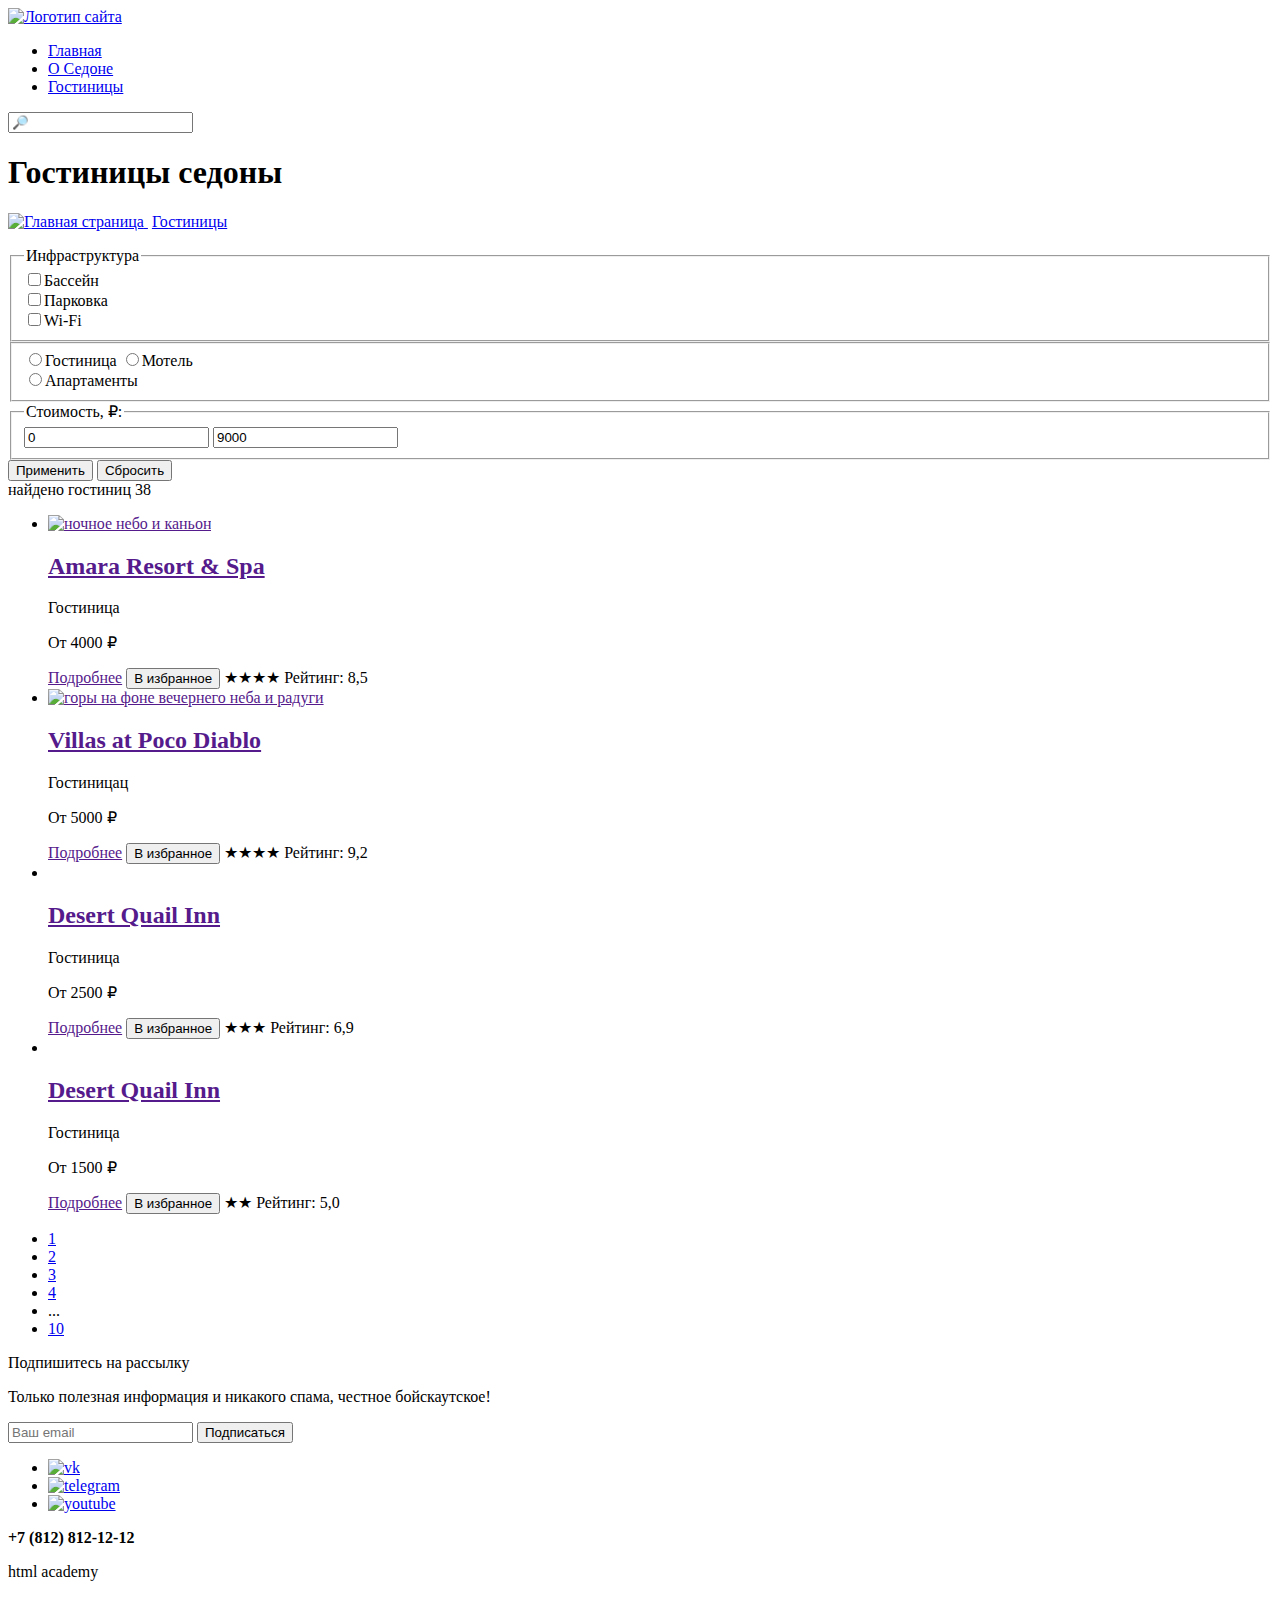
==== catalog.html @ 2501bd51 "add markup of the main page and catalog" ====
<!DOCTYPE html>
<html lang="ru">
<head>
  <meta charset="utf-8">
  <title>HTML Academy: Седона</title>
</head>
<body>
<header class="main-header">
  <nav>
    <a href="#">
      <img src="#" alt="Логотип сайта">
    </a>
    <ul>
      <li>
        <a href="index.html">Главная</a>
      </li>
      <li>
        <a href="#">О Седоне</a>
      </li>
      <li>
        <a href="#">Гостиницы</a>
      </li>
    </ul>
    <label>
      <input type="search" placeholder="🔎">
    </label>
  </nav>
</header>
<main>
  <section>
    <h1>Гостиницы седоны</h1>
    <p class="navigation">
      <a href="index.html">
        <img src="icons/home" alt="Главная страница">
      </a>
      <img src="icons/breadcurmbs" alt="">
      <a href="#">
        Гостиницы
      </a>
    </p>
    <form action="#">
      <fieldset>
        <legend>Инфраструктура</legend>
        <label>
          <input type="checkbox">Бассейн <br>
        </label>
        <label>
          <input type="checkbox">Парковка <br>
        </label>
        <label>
          <input type="checkbox">Wi-Fi <br>
        </label>
      </fieldset>
      <fieldset>
        <label>
          <input type="radio">Гостиница
        </label>
        <label>
          <input type="radio">Мотель <br>
        </label>
        <label>
          <input type="radio">Апартаменты <br>
        </label>
      </fieldset>
      <fieldset>
        <legend>Стоимость, ₽:</legend>
        <label>
          <input type="text" value="0" placeholder="от">
        </label>
        <input type="text" value="9000" placeholder="до">
      </fieldset>
      <button type="submit">Применить</button>
      <button type="reset">Сбросить</button>
    </form>
  </section>
  <section>
    <div>
      найдено гостиниц 38
    </div>
    <ul>
      <li class="product-list">
        <a href="">
          <img src="hotel-1" alt="ночное небо и каньон ">
          <h2>Amara Resort & Spa</h2>
        </a>
        <p>Гостиница</p>
        <p>От 4000 ₽</p>
        <a href="">Подробнее</a>
        <button type="submit">В избранное</button>
        <span class="star">★★★★</span>
        <span>Рейтинг: 8,5</span>
      </li>
      <li class="product-list">
        <a href="">
          <img src="hotel-2" alt="горы на фоне вечернего неба и радуги">
          <h2>Villas at Poco Diablo</h2>
        </a>
        <p>Гостиницац</p>
        <p>От 5000 ₽</p>
        <a href="">Подробнее</a>
        <button>В избранное</button>
        <span class="star">★★★★</span>
        <span>Рейтинг: 9,2</span>
      </li>
      <li>
        <a href="">
          <img src="hotel-3" alt="">
          <h2>Desert Quail Inn</h2>
        </a>
        <p>Гостиница</p>
        <p>От 2500 ₽</p>
        <a href="">Подробнее</a>
        <button>В избранное</button>
        <span class="star">★★★</span>
        <span>Рейтинг: 6,9</span>
      </li>
      <li>
        <a href="">
          <img src="hotel-3" alt="">
          <h2>Desert Quail Inn</h2>
        </a>
        <p>Гостиница</p>
        <p>От 1500 ₽</p>
        <a href="">Подробнее</a>
        <button>В избранное</button>
        <span class="star">★★</span>
        <span>Рейтинг: 5,0</span>
      </li>
    </ul>
    <ul class="pagination">
      <li class="pagination-item">
        <a class="" href="#">1</a>
      </li>
      <li class="pagination-item">
        <a class="" href="#">2</a>
      </li>
      <li>
        <a class="" href="#">3</a>
      </li>
      <li class="pagination-item">
        <a class="" href="#">4</a>
      </li>
      <li class="pagination-item">
        <a>...</a>
      </li>
      <li class="pagination-item">
        <a class="" href="#">10</a>
      </li>
    </ul>
  </section>
</main>
<article class="subscribe-to-newsletter">
    <p>Подпишитесь на рассылку</p>
    <p>Только полезная информация и никакого спама, честное бойскаутское!</p>
    <form action="#" method="post">
      <label>
        <input type="email" placeholder="Ваш email">
      </label>
      <button class="button-subscribe" type="submit">Подписаться</button>
    </form>
  </article>
<footer>
  <ul class="socials">
    <li>
      <a href="https://vk.com/htmlacademy" target="_blank"><img src="" alt="vk">
      </a>
    </li>
    <li>
      <a href="https://t.me/htmlacademy" target="_blank"><img src="" alt="telegram">
      </a>
    </li>
    <li>
      <a href="https://www.youtube.com/user/htmlacademyru" target="_blank"><img src="" alt="youtube">
      </a>
    </li>
  </ul>
  <b class="phone-number">+7 (812) 812-12-12</b>
  <p>html academy</p>
</footer>
</body>
</html>
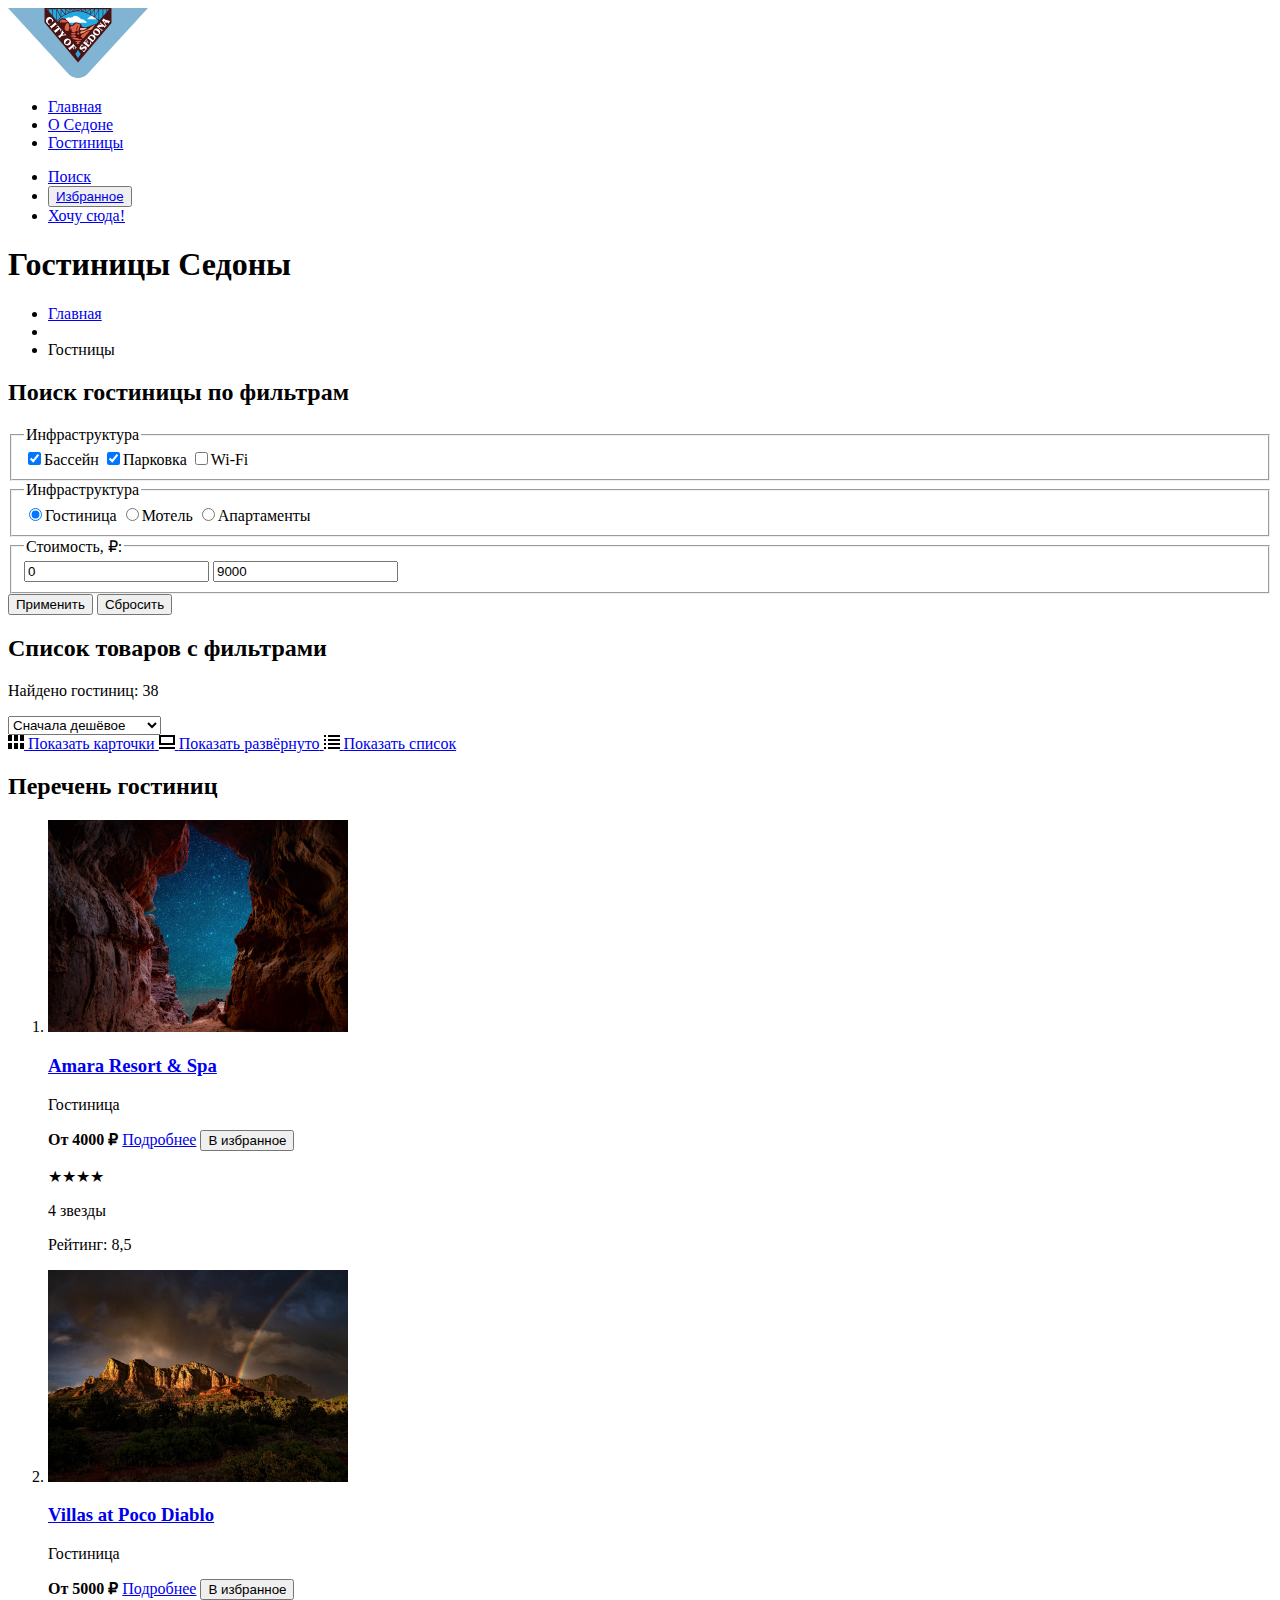
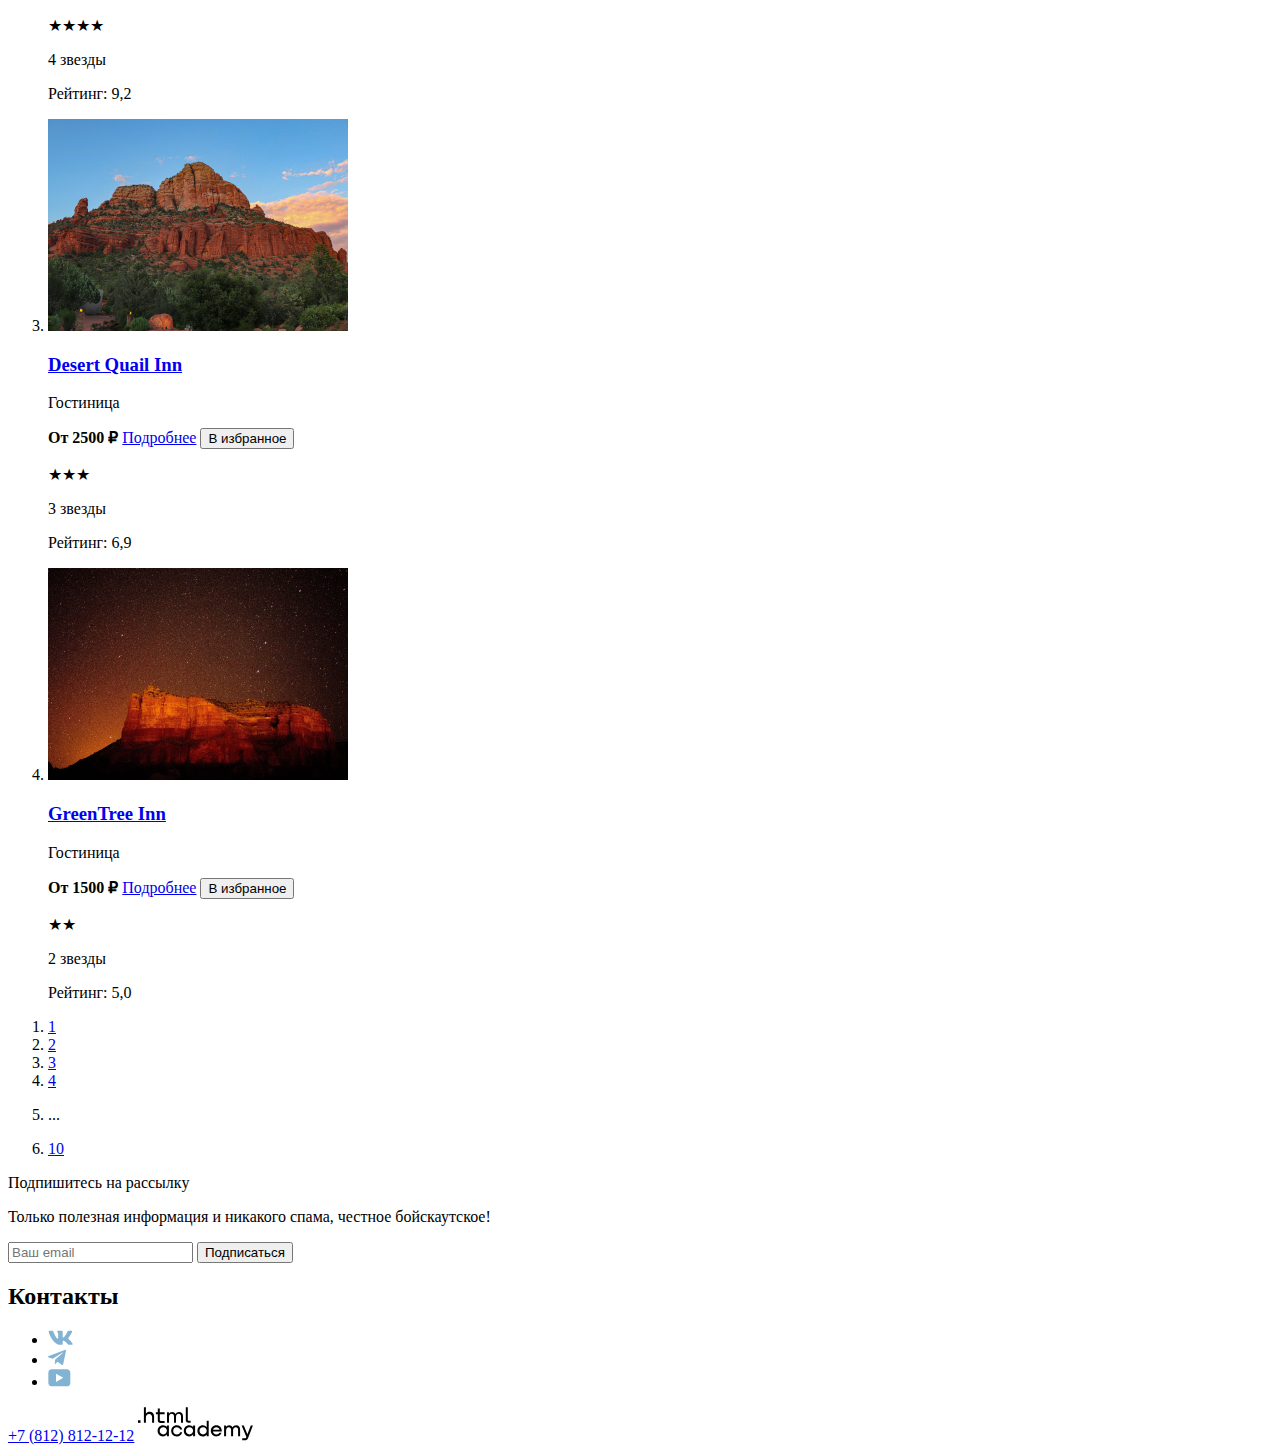
==== commit a44ca18b: "fix markup of the main page and catalog" ====
--- a/catalog.html
+++ b/catalog.html
@@ -1,181 +1,240 @@
 <!DOCTYPE html>
 <html lang="ru">
-<head>
-  <meta charset="utf-8">
-  <title>HTML Academy: Седона</title>
-</head>
-<body>
-<header class="main-header">
-  <nav>
-    <a href="#">
-      <img src="#" alt="Логотип сайта">
-    </a>
-    <ul>
-      <li>
-        <a href="index.html">Главная</a>
-      </li>
-      <li>
-        <a href="#">О Седоне</a>
-      </li>
-      <li>
-        <a href="#">Гостиницы</a>
-      </li>
-    </ul>
-    <label>
-      <input type="search" placeholder="🔎">
-    </label>
-  </nav>
-</header>
-<main>
-  <section>
-    <h1>Гостиницы седоны</h1>
-    <p class="navigation">
-      <a href="index.html">
-        <img src="icons/home" alt="Главная страница">
+  <head>
+    <meta charset="utf-8">
+    <title class="visually-hidden">HTML Academy: Седона</title>
+  </head>
+  <body>
+    <header class="main-header">
+      <a href="https://htmlacademy.ru/">
+        <img src="img/logo-headeer.svg" alt="Логотип сайта">
       </a>
-      <img src="icons/breadcurmbs" alt="">
-      <a href="#">
-        Гостиницы
-      </a>
-    </p>
-    <form action="#">
-      <fieldset>
-        <legend>Инфраструктура</legend>
+      <nav class="navigation">
+        <ul class="navigation-list">
+          <li class="navigation-item">
+            <a class="navigation-link" href="/">Главная</a>
+          </li>
+          <li class="navigation-item">
+            <a class="navigation-link" href="#">О Седоне</a>
+          </li>
+          <li class="navigation-item">
+            <a class="navigation-link navigation-link-current" href="catalog.html">Гостиницы</a>
+          </li>
+        </ul>
+        <ul class="navigation-list navigation-user">
+          <li class="navigation-item">
+            <a class="navigation-link" href="#">
+                <span class="visually-hidden">
+                  Поиск
+                </span>
+            </a>
+          </li>
+          <li class="navigation-item">
+            <button class="button-favorite" type="button" aria-label="Избранное" data-choose="12">
+              <a class="navigation-link" href="#">
+                <span class="visually-hidden">
+                  Избранное
+                </span>
+              </a>
+            </button>
+          </li>
+          <li class="navigation-item">
+            <a class="navigation-link" href="#">
+                <span class="visually-hidden">
+                  Хочу сюда!
+                </span>
+            </a>
+          </li>
+        </ul>
+      </nav>
+    </header>
+    <main class="main-inner">
+      <header class="inner-header">
+        <h1 class="inner-header-title">Гостиницы Седоны</h1>
+        <ul class="breadcrumbs">
+          <li class="breadcrumbs-item">
+            <a class="breadcrumbs-link vissualy-hidden" href="index.html">Главная</a>
+          </li>
+          <li>
+            <img src="img/icon-breadcrumbs.svg" alt="">
+          </li>
+          <li class="breadcrumbs-item">
+            <a class="breadcrumbs-link">Гостницы</a>
+          </li>
+        </ul>
+      </header>
+      <section class="search">
+        <h2 class="visually-hidden">Поиск гостиницы по фильтрам</h2>
+        <form action="https://echo.htmlacademy.ru/">
+          <fieldset class="catalog-filter-group">
+            <legend class="catalog-filter-title">Инфраструктура</legend>
+            <label class="catalog-filter-item">
+              <input class="control-input" type="checkbox" name="pool" checked>Бассейн
+            </label>
+            <label class="catalog-filter-item">
+              <input class="control-input" type="checkbox" name="parking" checked>Парковка
+            </label>
+            <label class="catalog-filter-item">
+              <input class="control-input" type="checkbox" name="wi-fi">Wi-Fi
+            </label>
+          </fieldset>
+          <fieldset class="catalog-filter-group">
+            <legend class="catalog-filter-title">Инфраструктура</legend>
+            <label class="catalog-filter-item">
+              <input class="control-input" type="radio" name="type" checked>Гостиница
+            </label>
+            <label class="catalog-filter-item">
+              <input class="control-input" type="radio" name="type">Мотель
+            </label>
+            <label class="catalog-filter-item">
+              <input class="control-input" type="radio" name="type">Апартаменты
+            </label>
+          </fieldset>
+          <fieldset class="catalog-filter-group">
+            <legend class="catalog-filter-title">Стоимость, ₽:</legend>
+            <label catalog-filter-form>
+              <input type="text" value="0" placeholder="от">
+            </label>
+            <input type="text" value="9000" placeholder="до">
+          </fieldset>
+          <button class="search-sorting-button-apply button" type="submit">Применить</button>
+          <button class="search-sorting-button-reset button" type="reset">Сбросить</button>
+        </form>
+      </section>
+      <section class="sorting">
+        <h2 class="visually-hidden">Список товаров с фильтрами</h2>
+        <p class="sortiong-result">Найдено гостиниц: 38</p>
+        <select class="sorting-select" aria-label="Сортировка">
+          <option value="cheap">Сначала дешёвое</option>
+          <option value="expensive">Сначала дорогое</option>
+          <option value="popular">Сначала популярное</option>
+        </select>
+        <div class="view">
+          <a href="#" class="view-card">
+            <img src="img/view-card-ikon.svg">
+            <span class="visually-hidden">Показать карточки</span>
+          </a>
+          <a href="#" class="view-deployed">
+            <img src="img/view-deployed-ikon.svg">
+            <span class="visually-hidden">Показать развёрнуто</span>
+          </a>
+          <a href="#" class="view-list">
+            <img src="img/view-list-ikon.svg">
+            <span class="visually-hidden">Показать список</span>
+          </a>
+        </div>
+      </section>
+      <section class="product-cards">
+        <h2 class="visually-hidden">Перечень гостиниц</h2>
+        <ol class="hotel-list">
+          <li class="hotel-card">
+            <a class="product-card-link" href="#">
+              <img class="hotel-card-img" src="img/hotel-1.jpg" alt="ночное небо и каньон ">
+              <h3 class="hotel-card-title">Amara Resort & Spa</h3>
+            </a>
+            <p class="hotel-card-price">Гостиница</p>
+            <b class="hotel-card-price">От 4000 ₽</b>
+            <a class="hotel-card-more button" href="#">Подробнее</a>
+            <button class="hotel-card-favorite button">В избранное</button>
+            <p class="star">★★★★</p>
+            <p><span class="visually-hidden">4 звезды</span></p>
+            <p class="hotel-card-rating">Рейтинг: 8,5</p>
+          </li>
+          <li class="hotel-card">
+            <a class="hotel-card-link" href="#">
+              <img class="hotel-card-img" src="img/hotel-2.jpg" alt="горы на фоне вечернего неба и радуги">
+              <h3 class="hotel-card-title">Villas at Poco Diablo</h3>
+            </a>
+            <p class="hotel-card-price">Гостиница</p>
+            <b class="hotel-card-price">От 5000 ₽</b>
+            <a class="hotel-card-more button" href="#">Подробнее</a>
+            <button class="hotel-card-favorite button">В избранное</button>
+            <p class="star">★★★★</p>
+            <p><span class="visually-hidden">4 звезды</span></p>
+            <p class="hotel-card-rating">Рейтинг: 9,2</p>
+          </li>
+          <li class="hotel-card">
+            <a class="hotel-card-link" href="#">
+              <img class="hotel-card-img" src="img/hotel-3.jpg" alt="">
+              <h3 class="hotel-card-title">Desert Quail Inn</h3>
+            </a>
+            <p class="hotel-card-price">Гостиница</p>
+            <b class="hotel-card-price">От 2500 ₽</b>
+            <a class="hotel-card-more button" href="#">Подробнее</a>
+            <button class="hotel-card-favorite button">В избранное</button>
+            <p class="star">★★★</p>
+            <p><span class="visually-hidden">3 звезды</span></p>
+            <p class="hotel-card-rating">Рейтинг: 6,9</p>
+          </li>
+          <li class="hotel-card">
+            <a class="hotel-card-link" href="#">
+              <img class="hotel-card-img" src="img/hotel-4.jpg" alt="">
+              <h3 class="hotel-card-title">GreenTree Inn</h3>
+            </a>
+            <p class="hotel-card-price">Гостиница</p>
+            <b class="hotel-card-price">От 1500 ₽</b>
+            <a class="hotel-card-more button" href="#">Подробнее</a>
+            <button class="hotel-card-favorite button">В избранное</button>
+            <p class="star">★★</p>
+            <p><span class="visually-hidden">2 звезды</span></p>
+            <p class="hotel-card-rating">Рейтинг: 5,0</p>
+          </li>
+        </ol>
+        <ol class="pagination">
+          <li class="pagination-item">
+            <a class="pagination-page-number" href="#">1</a>
+          </li>
+          <li class="pagination-item">
+            <a class="pagination-page-number" href="#">2</a>
+          </li>
+          <li>
+            <a class="pagination-page-number" href="#">3</a>
+          </li>
+          <li class="pagination-item">
+            <a class="pagination-page-number" href="#">4</a>
+          </li>
+          <li class="pagination-item">
+            <p class="pagination-ellipsis">...</p>
+          </li>
+          <li class="pagination-item">
+            <a class="pagination-page-number" href="#">10</a>
+          </li>
+        </ol>
+      </section>
+  </main>
+    <article class="subscribe-to-newsletter">
+      <p class="subscribe-paragraph">Подпишитесь на рассылку</p>
+      <p class="subscribe-description">Только полезная информация и никакого спама, честное бойскаутское!</p>
+      <form action="https://echo.htmlacademy.ru/" method="post">
         <label>
-          <input type="checkbox">Бассейн <br>
+          <input type="email" placeholder="Ваш email">
+          <button class="button-subscribe button" type="submit">Подписаться</button>
         </label>
-        <label>
-          <input type="checkbox">Парковка <br>
-        </label>
-        <label>
-          <input type="checkbox">Wi-Fi <br>
-        </label>
-      </fieldset>
-      <fieldset>
-        <label>
-          <input type="radio">Гостиница
-        </label>
-        <label>
-          <input type="radio">Мотель <br>
-        </label>
-        <label>
-          <input type="radio">Апартаменты <br>
-        </label>
-      </fieldset>
-      <fieldset>
-        <legend>Стоимость, ₽:</legend>
-        <label>
-          <input type="text" value="0" placeholder="от">
-        </label>
-        <input type="text" value="9000" placeholder="до">
-      </fieldset>
-      <button type="submit">Применить</button>
-      <button type="reset">Сбросить</button>
-    </form>
-  </section>
-  <section>
-    <div>
-      найдено гостиниц 38
-    </div>
-    <ul>
-      <li class="product-list">
-        <a href="">
-          <img src="hotel-1" alt="ночное небо и каньон ">
-          <h2>Amara Resort & Spa</h2>
-        </a>
-        <p>Гостиница</p>
-        <p>От 4000 ₽</p>
-        <a href="">Подробнее</a>
-        <button type="submit">В избранное</button>
-        <span class="star">★★★★</span>
-        <span>Рейтинг: 8,5</span>
-      </li>
-      <li class="product-list">
-        <a href="">
-          <img src="hotel-2" alt="горы на фоне вечернего неба и радуги">
-          <h2>Villas at Poco Diablo</h2>
-        </a>
-        <p>Гостиницац</p>
-        <p>От 5000 ₽</p>
-        <a href="">Подробнее</a>
-        <button>В избранное</button>
-        <span class="star">★★★★</span>
-        <span>Рейтинг: 9,2</span>
-      </li>
-      <li>
-        <a href="">
-          <img src="hotel-3" alt="">
-          <h2>Desert Quail Inn</h2>
-        </a>
-        <p>Гостиница</p>
-        <p>От 2500 ₽</p>
-        <a href="">Подробнее</a>
-        <button>В избранное</button>
-        <span class="star">★★★</span>
-        <span>Рейтинг: 6,9</span>
-      </li>
-      <li>
-        <a href="">
-          <img src="hotel-3" alt="">
-          <h2>Desert Quail Inn</h2>
-        </a>
-        <p>Гостиница</p>
-        <p>От 1500 ₽</p>
-        <a href="">Подробнее</a>
-        <button>В избранное</button>
-        <span class="star">★★</span>
-        <span>Рейтинг: 5,0</span>
-      </li>
-    </ul>
-    <ul class="pagination">
-      <li class="pagination-item">
-        <a class="" href="#">1</a>
-      </li>
-      <li class="pagination-item">
-        <a class="" href="#">2</a>
-      </li>
-      <li>
-        <a class="" href="#">3</a>
-      </li>
-      <li class="pagination-item">
-        <a class="" href="#">4</a>
-      </li>
-      <li class="pagination-item">
-        <a>...</a>
-      </li>
-      <li class="pagination-item">
-        <a class="" href="#">10</a>
-      </li>
-    </ul>
-  </section>
-</main>
-<article class="subscribe-to-newsletter">
-    <p>Подпишитесь на рассылку</p>
-    <p>Только полезная информация и никакого спама, честное бойскаутское!</p>
-    <form action="#" method="post">
-      <label>
-        <input type="email" placeholder="Ваш email">
-      </label>
-      <button class="button-subscribe" type="submit">Подписаться</button>
-    </form>
-  </article>
-<footer>
-  <ul class="socials">
-    <li>
-      <a href="https://vk.com/htmlacademy" target="_blank"><img src="" alt="vk">
-      </a>
-    </li>
-    <li>
-      <a href="https://t.me/htmlacademy" target="_blank"><img src="" alt="telegram">
-      </a>
-    </li>
-    <li>
-      <a href="https://www.youtube.com/user/htmlacademyru" target="_blank"><img src="" alt="youtube">
-      </a>
-    </li>
-  </ul>
-  <b class="phone-number">+7 (812) 812-12-12</b>
-  <p>html academy</p>
-</footer>
-</body>
+      </form>
+    </article>
+    <footer class="page-footer">
+      <h2 class="visually-hidden">Контакты</h2>
+      <ul class="footer-social-list">
+        <li class="footer-social-item">
+          <a class="button" href="https://vk.com/htmlacademy" target="_blank">
+            <img src="img/logo-vk.svg" alt="vk">
+          </a>
+        </li>
+        <li class="footer-social-item">
+          <a class="button" href="https://t.me/htmlacademy" target="_blank">
+            <img src="img/logo-telegram.svg" alt="telegram">
+          </a>
+        </li>
+        <li class="footer-social-item">
+          <a class="button" class="visually-hidden" href="https://www.youtube.com/user/htmlacademyru" target="_blank">
+            <img src="img/logo-youtube.svg" alt="youtube">
+          </a>
+        </li>
+      </ul>
+      <adress class="contacts-phone">
+        <a class="contacts-phone-number" href="tel:+7 (812) 812-12-12">+7 (812) 812-12-12</a>
+      </adress>
+      <img src="img/logo.svg" alt="лого html academy">
+    </footer>
+  </body>
 </html>
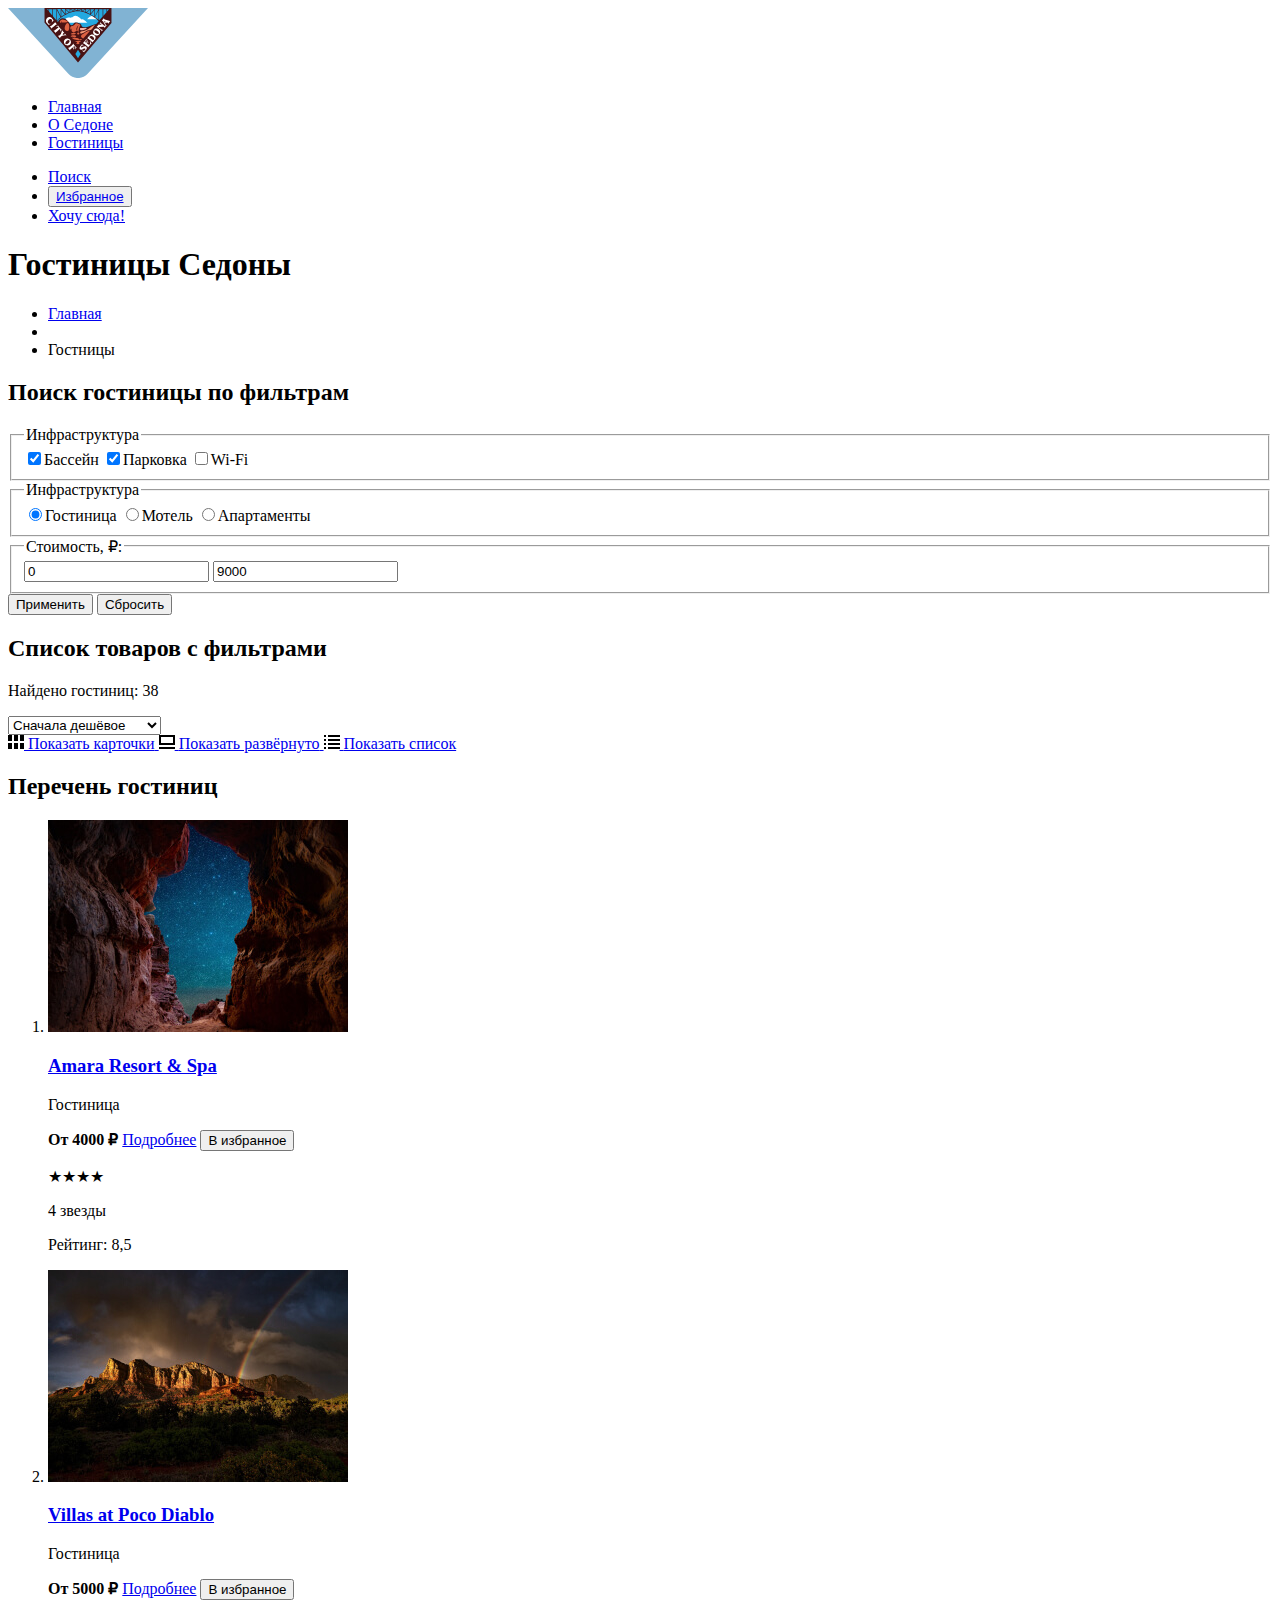
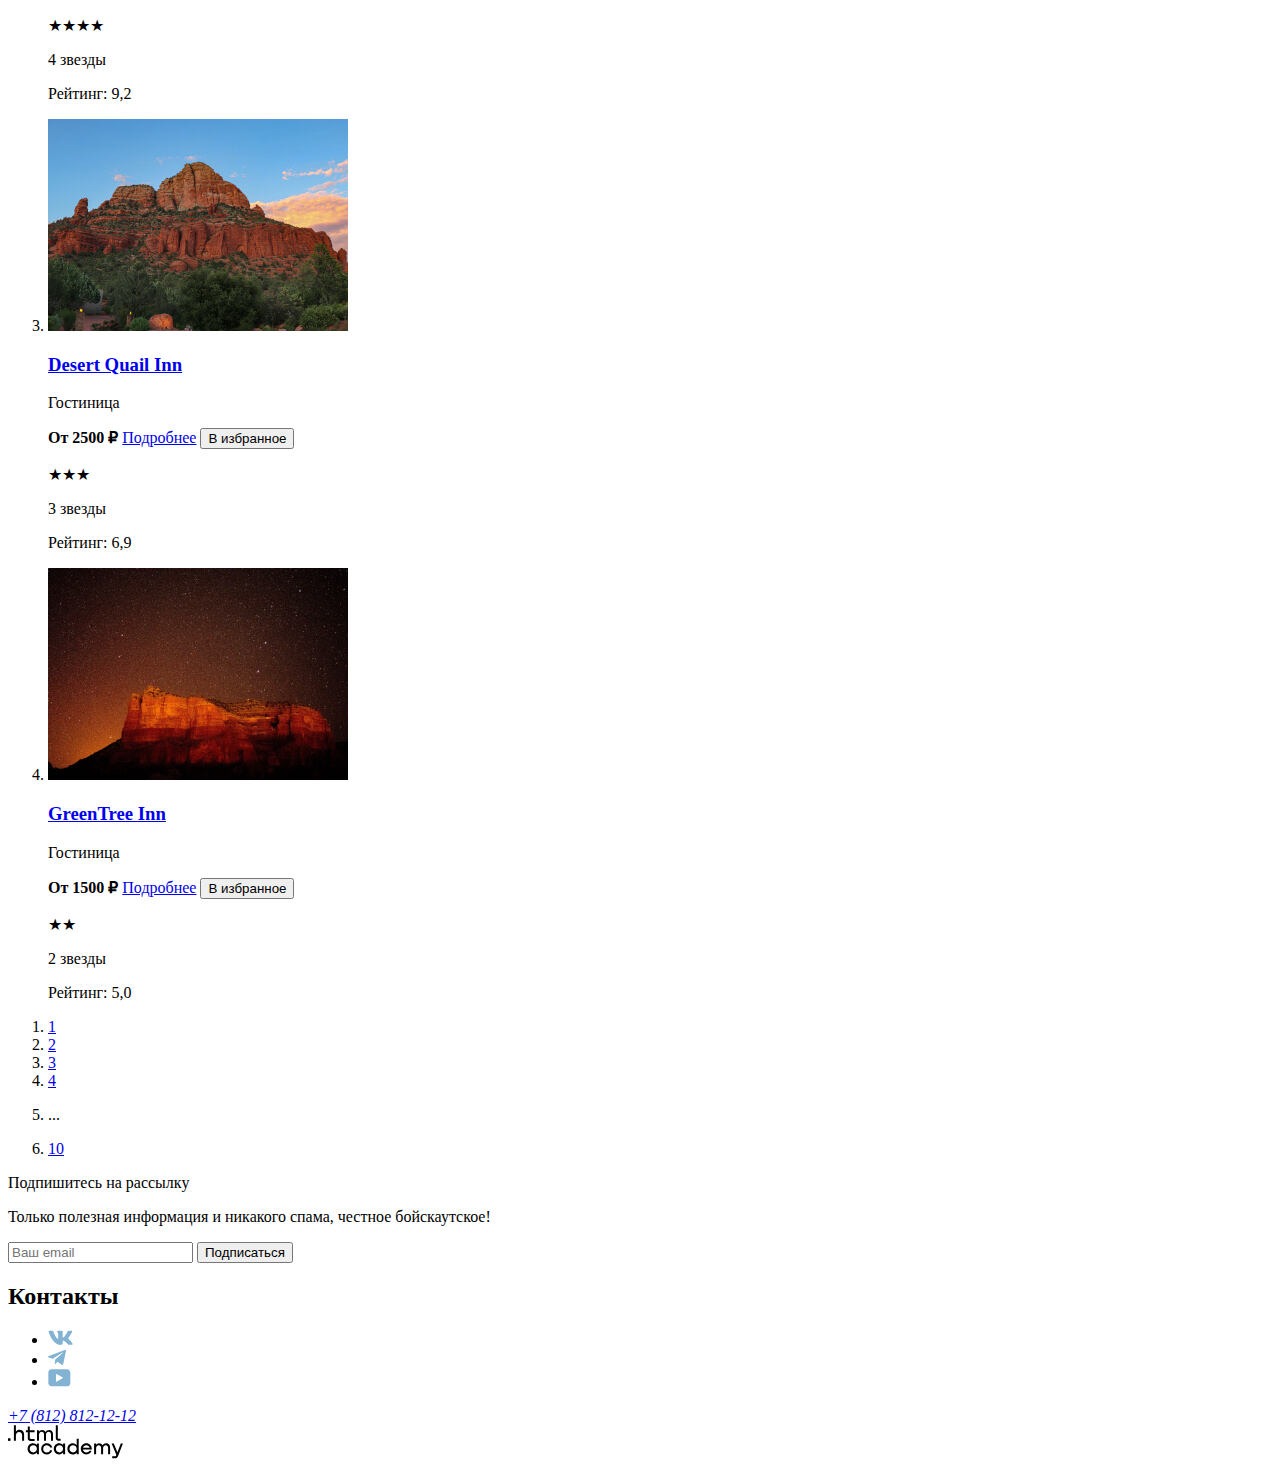
==== commit d0364377: "Merge pull request #5 from utkative/master" ====
--- a/catalog.html
+++ b/catalog.html
@@ -2,12 +2,13 @@
 <html lang="ru">
   <head>
     <meta charset="utf-8">
-    <title class="visually-hidden">HTML Academy: Седона</title>
+    <title class="visually-hidden">HTML Academy: Седона - каталог</title>
+    <link href="style/style.css" rel="stylesheet">
   </head>
   <body>
     <header class="main-header">
       <a href="https://htmlacademy.ru/">
-        <img src="img/logo-headeer.svg" alt="Логотип сайта">
+        <img src="images/logo-headeer.svg" width="140" height="70" alt="Логотип сайта">
       </a>
       <nav class="navigation">
         <ul class="navigation-list">
@@ -56,7 +57,7 @@
             <a class="breadcrumbs-link vissualy-hidden" href="index.html">Главная</a>
           </li>
           <li>
-            <img src="img/icon-breadcrumbs.svg" alt="">
+            <img src="images/icon-breadcrumbs.svg" alt="">
           </li>
           <li class="breadcrumbs-item">
             <a class="breadcrumbs-link">Гостницы</a>
@@ -92,10 +93,12 @@
           </fieldset>
           <fieldset class="catalog-filter-group">
             <legend class="catalog-filter-title">Стоимость, ₽:</legend>
-            <label catalog-filter-form>
+            <label class="catalog-filter-form">
               <input type="text" value="0" placeholder="от">
             </label>
-            <input type="text" value="9000" placeholder="до">
+            <label class="catalog-filter-form">
+              <input type="text" value="9000" placeholder="до">
+            </label>
           </fieldset>
           <button class="search-sorting-button-apply button" type="submit">Применить</button>
           <button class="search-sorting-button-reset button" type="reset">Сбросить</button>
@@ -111,15 +114,15 @@
         </select>
         <div class="view">
           <a href="#" class="view-card">
-            <img src="img/view-card-ikon.svg">
+            <img src="images/view-card-ikon.svg" width="16" height="14">
             <span class="visually-hidden">Показать карточки</span>
           </a>
           <a href="#" class="view-deployed">
-            <img src="img/view-deployed-ikon.svg">
+            <img src="images/view-deployed-ikon.svg" width="16" height="14">
             <span class="visually-hidden">Показать развёрнуто</span>
           </a>
           <a href="#" class="view-list">
-            <img src="img/view-list-ikon.svg">
+            <img src="images/view-list-ikon.svg" width="16" height="14">
             <span class="visually-hidden">Показать список</span>
           </a>
         </div>
@@ -129,7 +132,7 @@
         <ol class="hotel-list">
           <li class="hotel-card">
             <a class="product-card-link" href="#">
-              <img class="hotel-card-img" src="img/hotel-1.jpg" alt="ночное небо и каньон ">
+              <img class="hotel-card-img" src="images/hotel-1.jpg" width="300" height="212" alt="ночное небо и каньон ">
               <h3 class="hotel-card-title">Amara Resort & Spa</h3>
             </a>
             <p class="hotel-card-price">Гостиница</p>
@@ -142,7 +145,7 @@
           </li>
           <li class="hotel-card">
             <a class="hotel-card-link" href="#">
-              <img class="hotel-card-img" src="img/hotel-2.jpg" alt="горы на фоне вечернего неба и радуги">
+              <img class="hotel-card-img" src="images/hotel-2.jpg" width="300" height="212" alt="горы на фоне вечернего неба и радуги">
               <h3 class="hotel-card-title">Villas at Poco Diablo</h3>
             </a>
             <p class="hotel-card-price">Гостиница</p>
@@ -155,7 +158,7 @@
           </li>
           <li class="hotel-card">
             <a class="hotel-card-link" href="#">
-              <img class="hotel-card-img" src="img/hotel-3.jpg" alt="">
+              <img class="hotel-card-img" width="300" height="212" src="images/hotel-3.jpg" alt="">
               <h3 class="hotel-card-title">Desert Quail Inn</h3>
             </a>
             <p class="hotel-card-price">Гостиница</p>
@@ -168,7 +171,7 @@
           </li>
           <li class="hotel-card">
             <a class="hotel-card-link" href="#">
-              <img class="hotel-card-img" src="img/hotel-4.jpg" alt="">
+              <img class="hotel-card-img" src="images/hotel-4.jpg" width="300" height="212" alt="">
               <h3 class="hotel-card-title">GreenTree Inn</h3>
             </a>
             <p class="hotel-card-price">Гостиница</p>
@@ -217,24 +220,24 @@
       <ul class="footer-social-list">
         <li class="footer-social-item">
           <a class="button" href="https://vk.com/htmlacademy" target="_blank">
-            <img src="img/logo-vk.svg" alt="vk">
+            <img src="images/logo-vk.svg" width="25" height="15" alt="vk">
           </a>
         </li>
         <li class="footer-social-item">
           <a class="button" href="https://t.me/htmlacademy" target="_blank">
-            <img src="img/logo-telegram.svg" alt="telegram">
+            <img src="images/logo-telegram.svg" width="18" height="16" alt="telegram">
           </a>
         </li>
         <li class="footer-social-item">
-          <a class="button" class="visually-hidden" href="https://www.youtube.com/user/htmlacademyru" target="_blank">
-            <img src="img/logo-youtube.svg" alt="youtube">
+          <a class="visually-hidden button" href="https://www.youtube.com/user/htmlacademyru" target="_blank">
+            <img src="images/logo-youtube.svg" width="23" height="18" alt="youtube">
           </a>
         </li>
       </ul>
-      <adress class="contacts-phone">
+      <address class="contacts-phone">
         <a class="contacts-phone-number" href="tel:+7 (812) 812-12-12">+7 (812) 812-12-12</a>
-      </adress>
-      <img src="img/logo.svg" alt="лого html academy">
+      </address>
+      <img src="images/logo.svg" width="115" height="34" alt="лого html academy">
     </footer>
   </body>
 </html>
--- a/style/style.css
+++ b/style/style.css
@@ -0,0 +1,28 @@
+.advantages {
+  color: #000000;
+  background-color: #ffffff;
+  background-image: url("../img/index-background.jpg");
+  background-size: 100% auto;
+  background-repeat: no-repeat;
+  text-align: center;
+}
+
+.advantages-description-title {
+  color: black;
+  font-family: "PT Sans";
+  font-style: normal;
+  font-weight: 700;
+  font-size: 30px;
+  line-height: 36px;
+  text-align: center;
+  }
+
+. advantages-description-item {
+  color: black;
+  font-family: "PT Sans";
+  font-style: normal;
+  font-weight: 400;
+  font-size: 22px;
+  line-height: 26px;
+  text-align: center;
+}
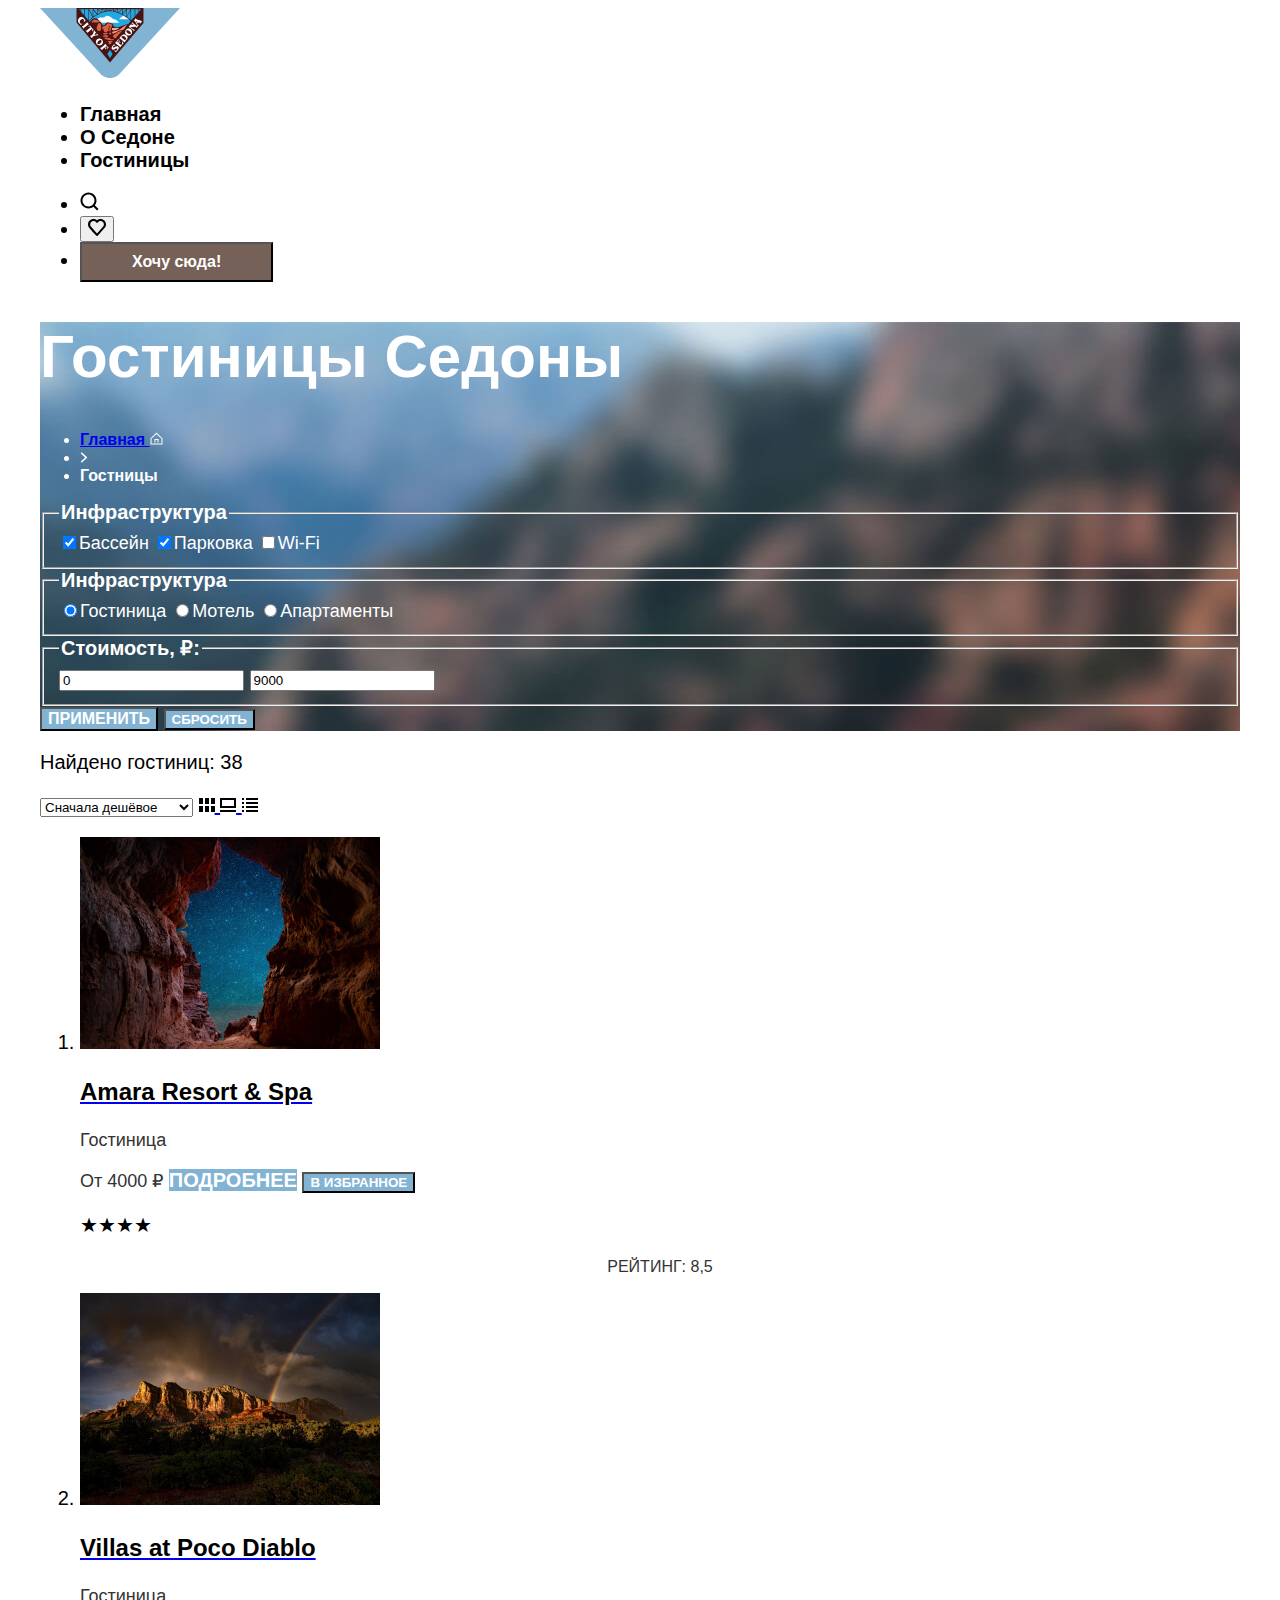
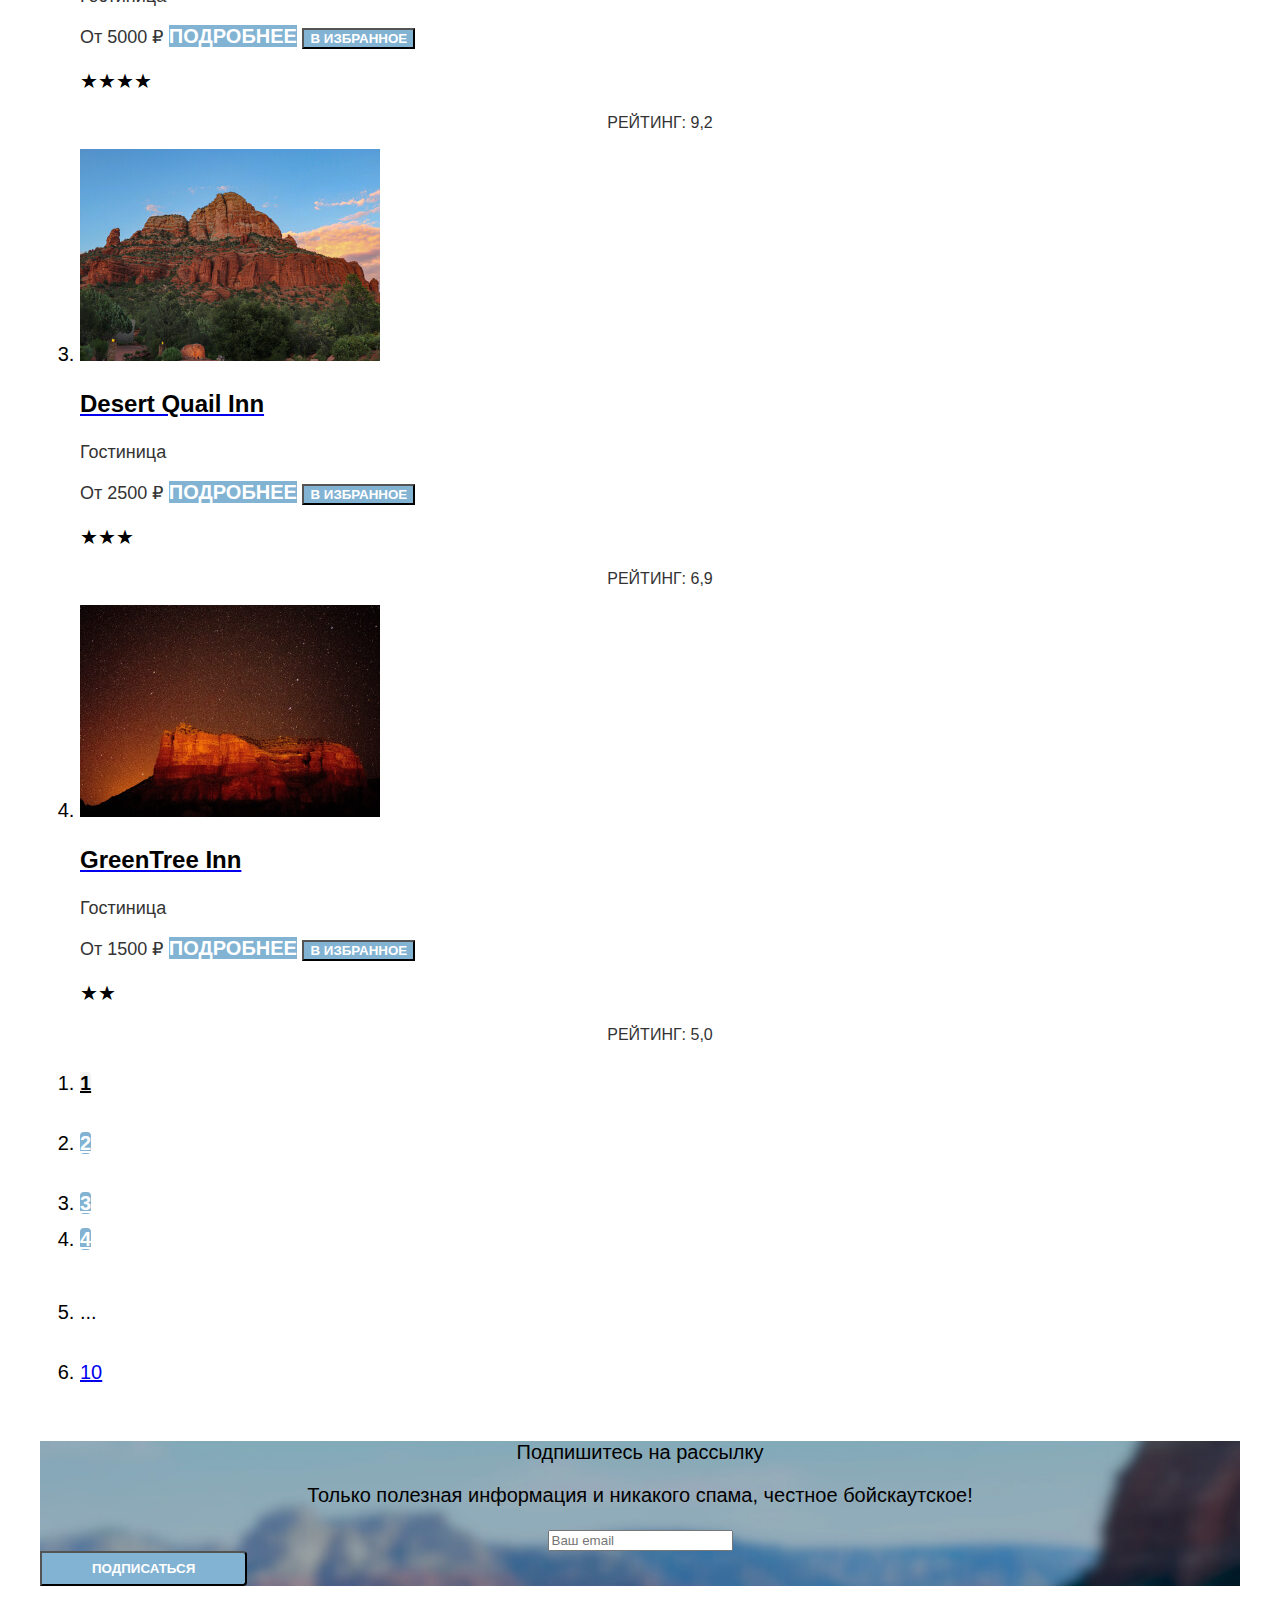
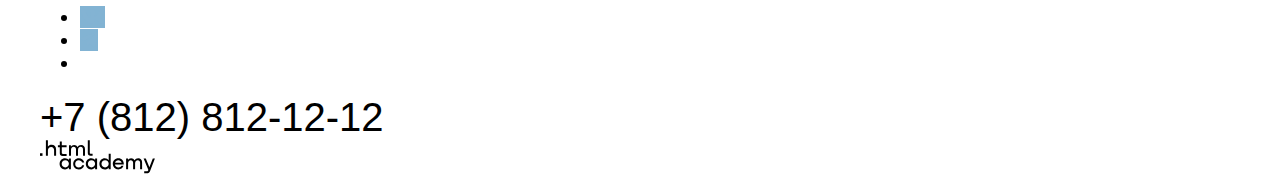
==== commit 7dd9478c: "add graphics of the main page and catalog" ====
--- a/catalog.html
+++ b/catalog.html
@@ -2,117 +2,113 @@
 <html lang="ru">
   <head>
     <meta charset="utf-8">
+    <meta name="viewport" content="width=device-width, initial-scale=1.0">
     <title class="visually-hidden">HTML Academy: Седона - каталог</title>
     <link href="style/style.css" rel="stylesheet">
   </head>
   <body>
-    <header class="main-header">
-      <a href="https://htmlacademy.ru/">
-        <img src="images/logo-headeer.svg" width="140" height="70" alt="Логотип сайта">
-      </a>
-      <nav class="navigation">
-        <ul class="navigation-list">
-          <li class="navigation-item">
-            <a class="navigation-link" href="/">Главная</a>
-          </li>
-          <li class="navigation-item">
-            <a class="navigation-link" href="#">О Седоне</a>
-          </li>
-          <li class="navigation-item">
-            <a class="navigation-link navigation-link-current" href="catalog.html">Гостиницы</a>
-          </li>
-        </ul>
-        <ul class="navigation-list navigation-user">
-          <li class="navigation-item">
-            <a class="navigation-link" href="#">
-                <span class="visually-hidden">
-                  Поиск
-                </span>
-            </a>
-          </li>
-          <li class="navigation-item">
-            <button class="button-favorite" type="button" aria-label="Избранное" data-choose="12">
+    <div class="container">
+      <header class="main-header">
+        <a href="https://htmlacademy.ru/">
+          <img src="images/logo-headeer.svg" width="140" height="70" alt="Логотип сайта">
+        </a>
+        <nav class="navigation">
+          <ul class="navigation-list">
+            <li class="navigation-item">
+              <a class="navigation-link" href="/">Главная</a>
+            </li>
+            <li class="navigation-item">
+              <a class="navigation-link" href="#">О Седоне</a>
+            </li>
+            <li class="navigation-item">
+              <a class="navigation-link navigation-link-current" href="catalog.html">Гостиницы</a>
+            </li>
+          </ul>
+          <ul class="navigation-list navigation-user">
+            <li class="navigation-item">
               <a class="navigation-link" href="#">
-                <span class="visually-hidden">
-                  Избранное
-                </span>
-              </a>
-            </button>
-          </li>
-          <li class="navigation-item">
-            <a class="navigation-link" href="#">
-                <span class="visually-hidden">
-                  Хочу сюда!
-                </span>
-            </a>
-          </li>
-        </ul>
-      </nav>
-    </header>
-    <main class="main-inner">
-      <header class="inner-header">
-        <h1 class="inner-header-title">Гостиницы Седоны</h1>
-        <ul class="breadcrumbs">
-          <li class="breadcrumbs-item">
-            <a class="breadcrumbs-link vissualy-hidden" href="index.html">Главная</a>
-          </li>
-          <li>
-            <img src="images/icon-breadcrumbs.svg" alt="">
-          </li>
-          <li class="breadcrumbs-item">
-            <a class="breadcrumbs-link">Гостницы</a>
-          </li>
-        </ul>
+                <img src="images/icon-search-header.svg" alt="Иконка поиска">
+                <span class="visually-hidden">Поиск</span>
+              </a>
+            </li>
+            <li class="navigation-item">
+              <button class="button-favorite" type="button" aria-label="Избранное" data-choose="12">
+                <a class="navigation-link" href="#">
+                  <img src="images/heart.svg" alt="Иконка избранного">
+                </a>
+              </button>
+            </li>
+            <li class="navigation-item">
+              <a class="navigation-link" href="#">
+                <button class="button-want-here" type="button">Хочу сюда!</button>
+              </a>
+            </li>
+          </ul>
+        </nav>
       </header>
-      <section class="search">
-        <h2 class="visually-hidden">Поиск гостиницы по фильтрам</h2>
-        <form action="https://echo.htmlacademy.ru/">
-          <fieldset class="catalog-filter-group">
-            <legend class="catalog-filter-title">Инфраструктура</legend>
-            <label class="catalog-filter-item">
-              <input class="control-input" type="checkbox" name="pool" checked>Бассейн
-            </label>
-            <label class="catalog-filter-item">
-              <input class="control-input" type="checkbox" name="parking" checked>Парковка
-            </label>
-            <label class="catalog-filter-item">
-              <input class="control-input" type="checkbox" name="wi-fi">Wi-Fi
-            </label>
-          </fieldset>
-          <fieldset class="catalog-filter-group">
-            <legend class="catalog-filter-title">Инфраструктура</legend>
-            <label class="catalog-filter-item">
-              <input class="control-input" type="radio" name="type" checked>Гостиница
-            </label>
-            <label class="catalog-filter-item">
-              <input class="control-input" type="radio" name="type">Мотель
-            </label>
-            <label class="catalog-filter-item">
-              <input class="control-input" type="radio" name="type">Апартаменты
-            </label>
-          </fieldset>
-          <fieldset class="catalog-filter-group">
-            <legend class="catalog-filter-title">Стоимость, ₽:</legend>
-            <label class="catalog-filter-form">
-              <input type="text" value="0" placeholder="от">
-            </label>
-            <label class="catalog-filter-form">
-              <input type="text" value="9000" placeholder="до">
-            </label>
-          </fieldset>
-          <button class="search-sorting-button-apply button" type="submit">Применить</button>
-          <button class="search-sorting-button-reset button" type="reset">Сбросить</button>
-        </form>
-      </section>
-      <section class="sorting">
-        <h2 class="visually-hidden">Список товаров с фильтрами</h2>
-        <p class="sortiong-result">Найдено гостиниц: 38</p>
-        <select class="sorting-select" aria-label="Сортировка">
-          <option value="cheap">Сначала дешёвое</option>
-          <option value="expensive">Сначала дорогое</option>
-          <option value="popular">Сначала популярное</option>
-        </select>
-        <div class="view">
+      <main class="main-inner">
+        <div class="search">
+          <h1 class="inner-header-title">Гостиницы Седоны</h1>
+          <ul class="breadcrumbs">
+            <li class="breadcrumbs-item">
+              <a class="breadcrumbs-link vissualy-hidden" href="index.html">Главная
+                <img src="images/house-catalog.png" width="13" height="13">
+              </a>
+            </li>
+            <li>
+              <img src="images/icon-breadcrumbs.svg" alt="">
+            </li>
+            <li class="breadcrumbs-item">
+              <a class="breadcrumbs-link">Гостницы</a>
+            </li>
+          </ul>
+          <h2 class="visually-hidden">Поиск гостиницы по фильтрам</h2>
+          <form action="https://echo.htmlacademy.ru/">
+            <fieldset class="catalog-filter-group">
+              <legend class="catalog-filter-title">Инфраструктура</legend>
+              <label class="catalog-filter-item">
+                <input class="control-input" type="checkbox" name="pool" checked>Бассейн
+              </label>
+              <label class="catalog-filter-item">
+                <input class="control-input" type="checkbox" name="parking" checked>Парковка
+              </label>
+              <label class="catalog-filter-item">
+                <input class="control-input" type="checkbox" name="wi-fi">Wi-Fi
+              </label>
+            </fieldset>
+            <fieldset class="catalog-filter-group">
+              <legend class="catalog-filter-title">Инфраструктура</legend>
+              <label class="catalog-filter-item">
+                <input class="control-input" type="radio" name="type" checked>Гостиница
+              </label>
+              <label class="catalog-filter-item">
+                <input class="control-input" type="radio" name="type">Мотель
+              </label>
+              <label class="catalog-filter-item">
+                <input class="control-input" type="radio" name="type">Апартаменты
+              </label>
+            </fieldset>
+            <fieldset class="catalog-filter-group">
+              <legend class="catalog-filter-title">Стоимость, ₽:</legend>
+              <label class="catalog-filter-form">
+                <input type="text" value="0" placeholder="от">
+              </label>
+              <label class="catalog-filter-form">
+                <input type="text" value="9000" placeholder="до">
+              </label>
+            </fieldset>
+            <button class="search-sorting-button-apply button" type="submit">Применить</button>
+            <button class="search-sorting-button-reset button" type="reset">Сбросить</button>
+          </form>
+        </div>
+        <div class="sorting-container">
+          <h2 class="visually-hidden">Список товаров с фильтрами</h2>
+          <p class="sortiong-result">Найдено гостиниц: 38</p>
+          <select class="sorting-select" aria-label="Сортировка">
+            <option value="cheap">Сначала дешёвое</option>
+            <option value="expensive">Сначала дорогое</option>
+            <option value="popular">Сначала популярное</option>
+          </select>
           <a href="#" class="view-card">
             <img src="images/view-card-ikon.svg" width="16" height="14">
             <span class="visually-hidden">Показать карточки</span>
@@ -126,118 +122,118 @@
             <span class="visually-hidden">Показать список</span>
           </a>
         </div>
-      </section>
-      <section class="product-cards">
-        <h2 class="visually-hidden">Перечень гостиниц</h2>
-        <ol class="hotel-list">
-          <li class="hotel-card">
-            <a class="product-card-link" href="#">
-              <img class="hotel-card-img" src="images/hotel-1.jpg" width="300" height="212" alt="ночное небо и каньон ">
-              <h3 class="hotel-card-title">Amara Resort & Spa</h3>
+        <div class="product-cards">
+          <h2 class="visually-hidden">Перечень гостиниц</h2>
+          <ol class="hotel-list">
+            <li class="hotel-card">
+              <a class="product-card-link" href="#">
+                <img class="hotel-card-img" src="images/hotel-1.jpg" width="300" height="212" alt="ночное небо и каньон ">
+                <h3 class="hotel-card-title">Amara Resort & Spa</h3>
+              </a>
+              <p class="hotel-card-price">Гостиница</p>
+              <b class="hotel-card-price">От 4000 ₽</b>
+              <a class="hotel-card-more button" href="#">Подробнее</a>
+              <button class="hotel-card-favorite button">В избранное</button>
+              <p class="star">★★★★</p>
+              <p><span class="visually-hidden">4 звезды</span></p>
+              <p class="hotel-card-rating">Рейтинг: 8,5</p>
+            </li>
+            <li class="hotel-card">
+              <a class="hotel-card-link" href="#">
+                <img class="hotel-card-img" src="images/hotel-2.jpg" width="300" height="212" alt="горы на фоне вечернего неба и радуги">
+                <h3 class="hotel-card-title">Villas at Poco Diablo</h3>
+              </a>
+              <p class="hotel-card-price">Гостиница</p>
+              <b class="hotel-card-price">От 5000 ₽</b>
+              <a class="hotel-card-more button" href="#">Подробнее</a>
+              <button class="hotel-card-favorite button">В избранное</button>
+              <p class="star">★★★★</p>
+              <p><span class="visually-hidden">4 звезды</span></p>
+              <p class="hotel-card-rating">Рейтинг: 9,2</p>
+            </li>
+            <li class="hotel-card">
+              <a class="hotel-card-link" href="#">
+                <img class="hotel-card-img" width="300" height="212" src="images/hotel-3.jpg" alt="">
+                <h3 class="hotel-card-title">Desert Quail Inn</h3>
+              </a>
+              <p class="hotel-card-price">Гостиница</p>
+              <b class="hotel-card-price">От 2500 ₽</b>
+              <a class="hotel-card-more button" href="#">Подробнее</a>
+              <button class="hotel-card-favorite button">В избранное</button>
+              <p class="star">★★★</p>
+              <p><span class="visually-hidden">3 звезды</span></p>
+              <p class="hotel-card-rating">Рейтинг: 6,9</p>
+            </li>
+            <li class="hotel-card">
+              <a class="hotel-card-link" href="#">
+                <img class="hotel-card-img" src="images/hotel-4.jpg" width="300" height="212" alt="">
+                <h3 class="hotel-card-title">GreenTree Inn</h3>
+              </a>
+              <p class="hotel-card-price">Гостиница</p>
+              <b class="hotel-card-price">От 1500 ₽</b>
+              <a class="hotel-card-more button" href="#">Подробнее</a>
+              <button class="hotel-card-favorite button">В избранное</button>
+              <p class="star">★★</p>
+              <p><span class="visually-hidden">2 звезды</span></p>
+              <p class="hotel-card-rating">Рейтинг: 5,0</p>
+            </li>
+          </ol>
+          <ol class="pagination">
+            <li class="pagination-item">
+              <a class="pagination-page-current" href="#">1</a>
+            </li>
+            <li class="pagination-item">
+              <a class="pagination-page" href="#">2</a>
+            </li>
+            <li>
+              <a class="pagination-page" href="#">3</a>
+            </li>
+            <li class="pagination-item">
+              <a class="pagination-page" href="#">4</a>
+            </li>
+            <li class="pagination-item">
+              <p class="pagination-ellipsis">...</p>
+            </li>
+            <li class="pagination-item">
+              <a class="pagination-page-number" href="#">10</a>
+            </li>
+          </ol>
+        </div>
+      </main>
+      <article class="subscribe-to-newsletter">
+        <p class="subscribe-paragraph">Подпишитесь на рассылку</p>
+        <p class="subscribe-description">Только полезная информация и никакого спама, честное бойскаутское!</p>
+        <form action="https://echo.htmlacademy.ru/" method="post">
+          <label>
+            <input type="email" placeholder="Ваш email">
+            <button class="button-subscribe button" type="submit">Подписаться</button>
+          </label>
+        </form>
+      </article>
+      <footer class="page-footer">
+        <h2 class="visually-hidden">Контакты</h2>
+        <ul class="footer-social-list">
+          <li class="footer-social-item">
+            <a class="button" href="https://vk.com/htmlacademy" target="_blank">
+              <img src="images/logo-vk.svg" width="25" height="15" alt="vk">
             </a>
-            <p class="hotel-card-price">Гостиница</p>
-            <b class="hotel-card-price">От 4000 ₽</b>
-            <a class="hotel-card-more button" href="#">Подробнее</a>
-            <button class="hotel-card-favorite button">В избранное</button>
-            <p class="star">★★★★</p>
-            <p><span class="visually-hidden">4 звезды</span></p>
-            <p class="hotel-card-rating">Рейтинг: 8,5</p>
           </li>
-          <li class="hotel-card">
-            <a class="hotel-card-link" href="#">
-              <img class="hotel-card-img" src="images/hotel-2.jpg" width="300" height="212" alt="горы на фоне вечернего неба и радуги">
-              <h3 class="hotel-card-title">Villas at Poco Diablo</h3>
+          <li class="footer-social-item">
+            <a class="button" href="https://t.me/htmlacademy" target="_blank">
+              <img src="images/logo-telegram.svg" width="18" height="16" alt="telegram">
             </a>
-            <p class="hotel-card-price">Гостиница</p>
-            <b class="hotel-card-price">От 5000 ₽</b>
-            <a class="hotel-card-more button" href="#">Подробнее</a>
-            <button class="hotel-card-favorite button">В избранное</button>
-            <p class="star">★★★★</p>
-            <p><span class="visually-hidden">4 звезды</span></p>
-            <p class="hotel-card-rating">Рейтинг: 9,2</p>
           </li>
-          <li class="hotel-card">
-            <a class="hotel-card-link" href="#">
-              <img class="hotel-card-img" width="300" height="212" src="images/hotel-3.jpg" alt="">
-              <h3 class="hotel-card-title">Desert Quail Inn</h3>
+          <li class="footer-social-item">
+            <a class="visually-hidden button" href="https://www.youtube.com/user/htmlacademyru" target="_blank">
+              <img src="images/logo-youtube.svg" width="23" height="18" alt="youtube">
             </a>
-            <p class="hotel-card-price">Гостиница</p>
-            <b class="hotel-card-price">От 2500 ₽</b>
-            <a class="hotel-card-more button" href="#">Подробнее</a>
-            <button class="hotel-card-favorite button">В избранное</button>
-            <p class="star">★★★</p>
-            <p><span class="visually-hidden">3 звезды</span></p>
-            <p class="hotel-card-rating">Рейтинг: 6,9</p>
           </li>
-          <li class="hotel-card">
-            <a class="hotel-card-link" href="#">
-              <img class="hotel-card-img" src="images/hotel-4.jpg" width="300" height="212" alt="">
-              <h3 class="hotel-card-title">GreenTree Inn</h3>
-            </a>
-            <p class="hotel-card-price">Гостиница</p>
-            <b class="hotel-card-price">От 1500 ₽</b>
-            <a class="hotel-card-more button" href="#">Подробнее</a>
-            <button class="hotel-card-favorite button">В избранное</button>
-            <p class="star">★★</p>
-            <p><span class="visually-hidden">2 звезды</span></p>
-            <p class="hotel-card-rating">Рейтинг: 5,0</p>
-          </li>
-        </ol>
-        <ol class="pagination">
-          <li class="pagination-item">
-            <a class="pagination-page-number" href="#">1</a>
-          </li>
-          <li class="pagination-item">
-            <a class="pagination-page-number" href="#">2</a>
-          </li>
-          <li>
-            <a class="pagination-page-number" href="#">3</a>
-          </li>
-          <li class="pagination-item">
-            <a class="pagination-page-number" href="#">4</a>
-          </li>
-          <li class="pagination-item">
-            <p class="pagination-ellipsis">...</p>
-          </li>
-          <li class="pagination-item">
-            <a class="pagination-page-number" href="#">10</a>
-          </li>
-        </ol>
-      </section>
-  </main>
-    <article class="subscribe-to-newsletter">
-      <p class="subscribe-paragraph">Подпишитесь на рассылку</p>
-      <p class="subscribe-description">Только полезная информация и никакого спама, честное бойскаутское!</p>
-      <form action="https://echo.htmlacademy.ru/" method="post">
-        <label>
-          <input type="email" placeholder="Ваш email">
-          <button class="button-subscribe button" type="submit">Подписаться</button>
-        </label>
-      </form>
-    </article>
-    <footer class="page-footer">
-      <h2 class="visually-hidden">Контакты</h2>
-      <ul class="footer-social-list">
-        <li class="footer-social-item">
-          <a class="button" href="https://vk.com/htmlacademy" target="_blank">
-            <img src="images/logo-vk.svg" width="25" height="15" alt="vk">
-          </a>
-        </li>
-        <li class="footer-social-item">
-          <a class="button" href="https://t.me/htmlacademy" target="_blank">
-            <img src="images/logo-telegram.svg" width="18" height="16" alt="telegram">
-          </a>
-        </li>
-        <li class="footer-social-item">
-          <a class="visually-hidden button" href="https://www.youtube.com/user/htmlacademyru" target="_blank">
-            <img src="images/logo-youtube.svg" width="23" height="18" alt="youtube">
-          </a>
-        </li>
-      </ul>
-      <address class="contacts-phone">
-        <a class="contacts-phone-number" href="tel:+7 (812) 812-12-12">+7 (812) 812-12-12</a>
-      </address>
-      <img src="images/logo.svg" width="115" height="34" alt="лого html academy">
-    </footer>
+        </ul>
+        <address class="contacts-phone">
+          <a class="contacts-phone-number" href="tel:+7 (812) 812-12-12">+7 (812) 812-12-12</a>
+        </address>
+        <img src="images/logo.svg" width="115" height="34" alt="лого html academy">
+      </footer>
+    </div>
   </body>
 </html>
--- a/style/style.css
+++ b/style/style.css
@@ -1,28 +1,303 @@
-.advantages {
-  color: #000000;
-  background-color: #ffffff;
-  background-image: url("../img/index-background.jpg");
-  background-size: 100% auto;
-  background-repeat: no-repeat;
-  text-align: center;
-}
-
-.advantages-description-title {
-  color: black;
+@font-face {
   font-family: "PT Sans";
   font-style: normal;
+  font-weight: 400;
+  src: url("../fonts/ptsans-400.woff2") format("woff2");
+  font-display: swap;
+}
+
+@font-face {
+  font-family: "PT Sans";
+  font-style: normal;
+  font-weight: 700;
+  src: url("../fonts/ptsans-700.woff2") format("woff2");
+  font-display: swap;
+}
+
+.visually-hidden {
+  position: absolute;
+  width: 1px;
+  height: 1px;
+  margin: -1px;
+  border: 0;
+  padding: 0;
+  white-space: nowrap;
+  clip-path: inset(100%);
+  clip: rect(0 0 0 0);
+  overflow: hidden;
+}
+
+.container {
+  width: 1200px;
+  max-width: 1200px;
+  margin: 0 auto;
+}
+
+body {
+  font-family: "PT Sans", sans-serif;
+  font-size: 20px;
+  font-weight: 400;
+  color: black;
+  background-color: white;
+}
+
+.button {
+  color: white;
+  background-color: #82B3D3;
+  font-weight: 700;
+  text-align: center;
+  text-transform: uppercase;
+  text-decoration: none;
+}
+
+.main-header {
+  color: black;
+  background-color: white;
+}
+
+.navigation-link {
+  font-family: "PT Sans", sans-serif;
+  font-weight: 700;
+  color: black;
+  text-decoration: none;
+}
+
+.button-want-here {
+  color: white;
+  background-color: #756157;
+  font-size: 16px;
+  font-weight: 700;
+  padding: 8px 50px;
+  line-height: 20px;
+}
+
+.advantages {
+  background: url("../images/index-background.jpg") #82B3D3 no-repeat;
+  background-size: 100% auto;
+  text-align: center;
+}
+
+.advantages-img {
+  display: block;
+}
+
+.advantages-img-divider {
+  display: block;
+}
+
+.advantages-description {
+  padding: 30px;
+  margin: 30px 0;
+}
+
+.advantages-description-title {
+  text-transform: uppercase;
+  color: black;
+  font-style: normal;
   font-weight: 700;
   font-size: 30px;
   line-height: 36px;
   text-align: center;
   }
 
-. advantages-description-item {
-  color: black;
-  font-family: "PT Sans";
-  font-style: normal;
+.advantages-description-item {
+  color: black;
   font-weight: 400;
   font-size: 22px;
   line-height: 26px;
   text-align: center;
 }
+
+.advantages-item {
+  margin: auto;
+  text-align: center;
+}
+
+.advantages-title-white {
+  text-transform: uppercase;
+  color: white;
+  font-weight: 700;
+  font-size: 24px;
+  line-height: 28px;
+  text-align: center;
+}
+
+.advantages-title-black {
+  text-transform: uppercase;
+  color: black;
+  font-weight: 700;
+  font-size: 24px;
+  line-height: 28px;
+  text-align: center;
+}
+
+.advantages-description-white {
+  color: white;
+  font-weight: 400;
+  font-size: 18px;
+  line-height: 21px;
+  text-align: center;
+}
+
+.advantages-description-black {
+  color: black;
+  font-weight: 400;
+  font-size: 18px;
+  line-height: 21px;
+  text-align: center;
+}
+
+.advantages-dark {
+  background-color: #82B3D3;
+}
+
+.advantages-light {
+  background-color: rgba(131, 179, 211, 0.12);
+}
+
+.advantages-middle {
+ background-color: rgba(131, 179, 211, 0.2);
+}
+
+.search-question {
+  text-transform: uppercase;
+  color: black;
+  font-weight: 700;
+  font-size: 30px;
+  line-height: 36px;
+  text-align: center;
+}
+
+.search {
+  background: url("../images/catalog-background.jpg")#82B3D3 no-repeat;
+  background-size: 100% auto;
+}
+
+.search h1 {
+  color: white;
+  font-size: 60px;
+  font-weight: 700;
+}
+
+.breadcrumbs {
+  color: white;
+  font-size: 16px;
+  font-weight: 700;
+}
+
+.catalog-filter-group {
+  color: white;
+}
+
+.catalog-filter-title {
+  font-size: 20px;
+  font-weight: 700;
+}
+
+.catalog-filter-item {
+  font-size: 18px;
+  font-weight: 400;
+}
+
+.search-sorting-button-apply {
+  background-color: #82B3D3;
+  color: white;
+  font-size: 16px;
+}
+
+.sorting-container {
+  color: black;
+  background-color: white;
+}
+
+.hotel-card-title {
+  color: black;
+  background-color: white;
+  font-size: 24px;
+  font-weight: 700;
+  line-height: 28px;
+  text-decoration: none;
+}
+
+.hotel-card-price {
+  color: #333333;
+  background-color: white;
+  font-weight: 400;
+  font-size: 18px;
+  line-height: 21px;
+}
+
+.hotel-card-rating {
+  color: #333333;
+  background-color: white;
+  font-weight: 400;
+  font-size: 16px;
+  line-height: 20px;
+  text-align: center;
+  text-transform: uppercase;
+}
+
+.pagination-item {
+  text-decoration: none;
+  width: 60px;
+  height: 60px;
+}
+
+.pagination-page-current {
+  color: black;
+  background-color: #F2F2F2;
+  font-weight: 700;
+  font-size: 20px;
+  line-height: 36px;
+  border-radius: 4px;
+}
+
+.pagination-page {
+  color: white;
+  background-color: #82B3D3;
+  font-weight: 700;
+  font-size: 20px;
+  line-height: 36px;
+  border-radius: 4px;
+}
+
+.subscribe-to-newsletter {
+  background: url("../images/subscribe.jpg") #82B3D3 no-repeat;
+  background-size: 100% auto;
+  text-align: center;
+}
+
+.button-subscribe {
+  display: flex;
+  flex-direction: row;
+  justify-content: center;
+  align-items: center;
+  padding: 8px 50px;
+  gap: 10px;
+  border-radius: 0px 4px 4px 0px;
+}
+
+.search-description {
+  color: black;
+  font-weight: 400;
+  font-size: 22px;
+  line-height: 26px;
+  text-align: center;
+}
+
+.search-button {
+
+}
+
+.page-footer {
+  color: black;
+  background-color: white;
+}
+
+.contacts-phone-number {
+  color: black;
+  font-style: normal;
+  font-size: 40px;
+  text-decoration: none;
+}
+
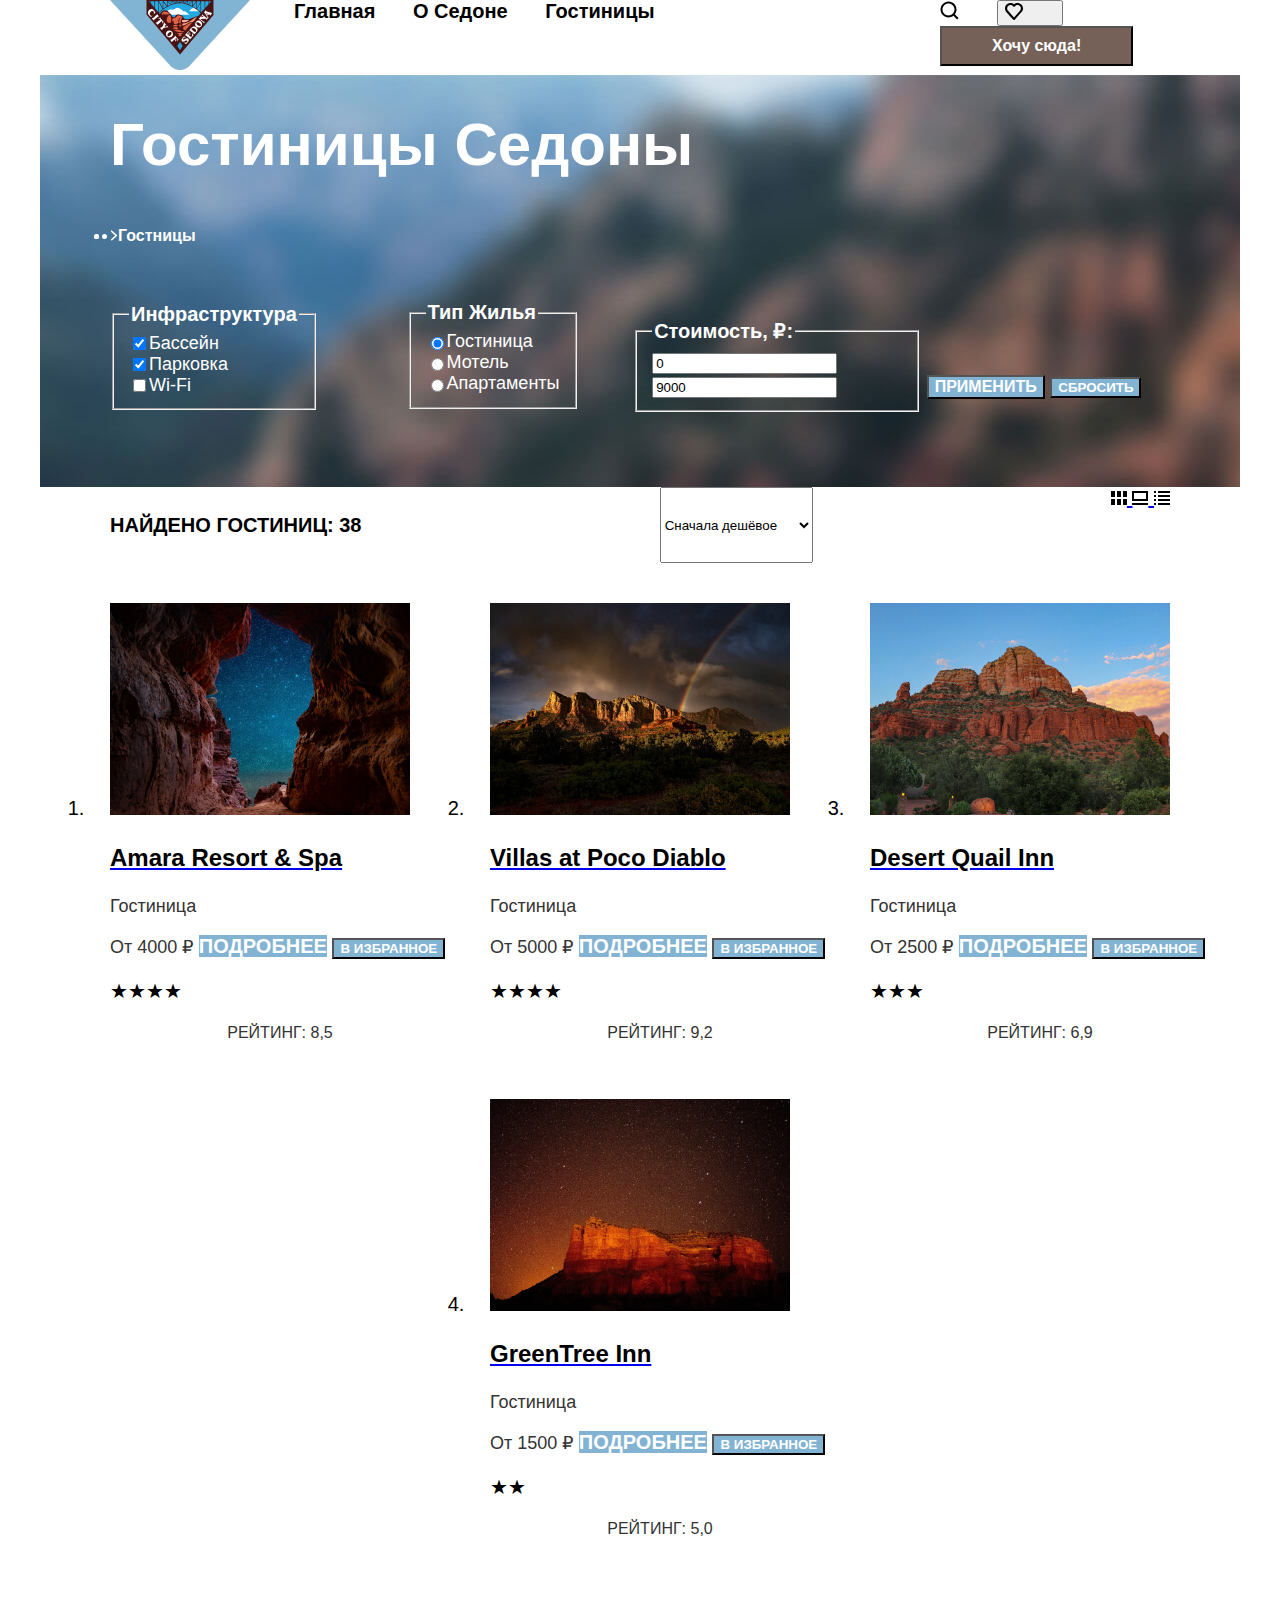
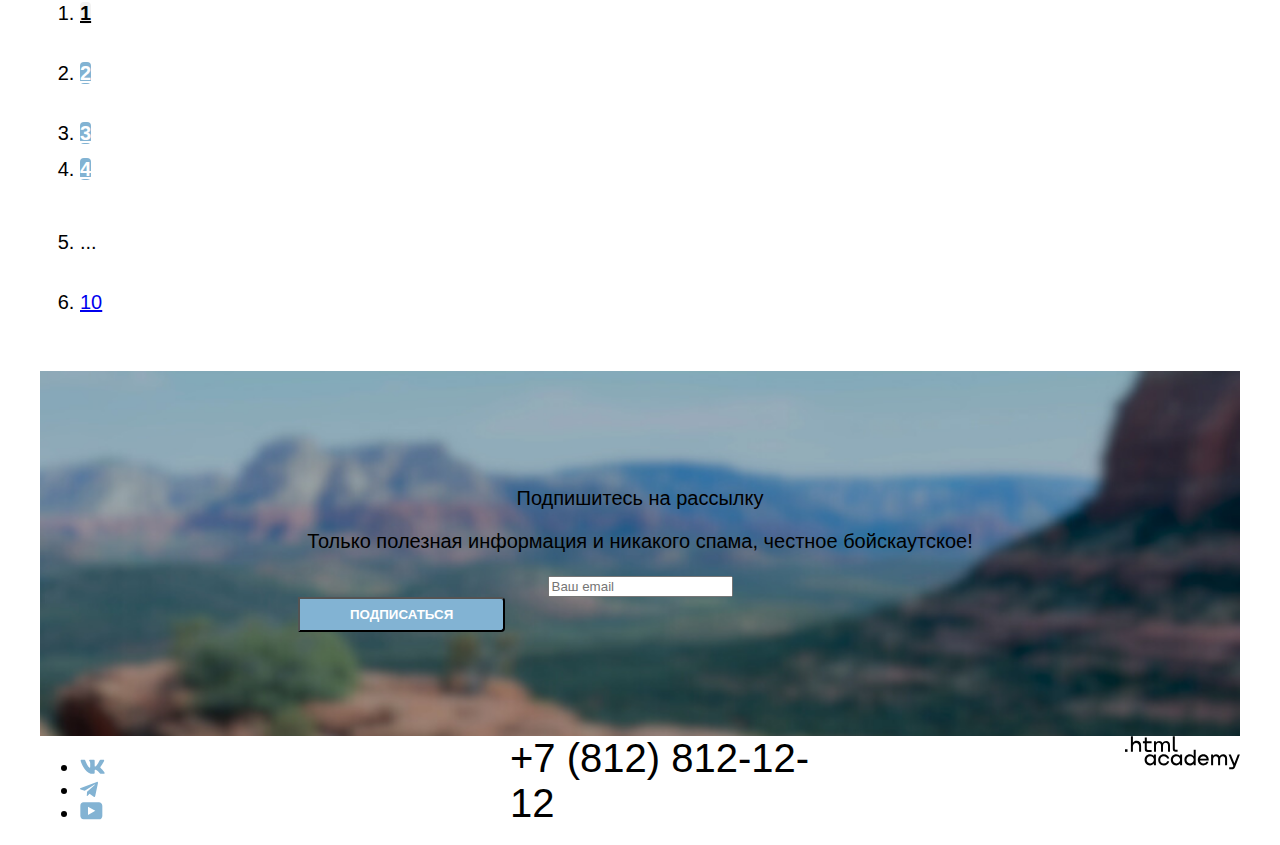
==== commit d31a39b4: "Merge pull request #7 from utkative/master" ====
--- a/catalog.html
+++ b/catalog.html
@@ -7,21 +7,21 @@
     <link href="style/style.css" rel="stylesheet">
   </head>
   <body>
-    <div class="container">
+    <div class="page-container">
       <header class="main-header">
         <a href="https://htmlacademy.ru/">
-          <img src="images/logo-headeer.svg" width="140" height="70" alt="Логотип сайта">
+          <img class="header-logo" src="images/header-logo.svg" width="140" height="70" alt="Логотип сайта">
         </a>
         <nav class="navigation">
           <ul class="navigation-list">
             <li class="navigation-item">
-              <a class="navigation-link" href="/">Главная</a>
+              <a class="navigation-link navigation-link-current" href="/">Главная</a>
             </li>
             <li class="navigation-item">
               <a class="navigation-link" href="#">О Седоне</a>
             </li>
             <li class="navigation-item">
-              <a class="navigation-link navigation-link-current" href="catalog.html">Гостиницы</a>
+              <a class="navigation-link" href="catalog.html">Гостиницы</a>
             </li>
           </ul>
           <ul class="navigation-list navigation-user">
@@ -46,158 +46,170 @@
           </ul>
         </nav>
       </header>
-      <main class="main-inner">
-        <div class="search">
-          <h1 class="inner-header-title">Гостиницы Седоны</h1>
-          <ul class="breadcrumbs">
-            <li class="breadcrumbs-item">
-              <a class="breadcrumbs-link vissualy-hidden" href="index.html">Главная
-                <img src="images/house-catalog.png" width="13" height="13">
-              </a>
-            </li>
-            <li>
-              <img src="images/icon-breadcrumbs.svg" alt="">
-            </li>
-            <li class="breadcrumbs-item">
-              <a class="breadcrumbs-link">Гостницы</a>
-            </li>
-          </ul>
-          <h2 class="visually-hidden">Поиск гостиницы по фильтрам</h2>
-          <form action="https://echo.htmlacademy.ru/">
-            <fieldset class="catalog-filter-group">
-              <legend class="catalog-filter-title">Инфраструктура</legend>
-              <label class="catalog-filter-item">
-                <input class="control-input" type="checkbox" name="pool" checked>Бассейн
-              </label>
-              <label class="catalog-filter-item">
-                <input class="control-input" type="checkbox" name="parking" checked>Парковка
-              </label>
-              <label class="catalog-filter-item">
-                <input class="control-input" type="checkbox" name="wi-fi">Wi-Fi
-              </label>
-            </fieldset>
-            <fieldset class="catalog-filter-group">
-              <legend class="catalog-filter-title">Инфраструктура</legend>
-              <label class="catalog-filter-item">
-                <input class="control-input" type="radio" name="type" checked>Гостиница
-              </label>
-              <label class="catalog-filter-item">
-                <input class="control-input" type="radio" name="type">Мотель
-              </label>
-              <label class="catalog-filter-item">
-                <input class="control-input" type="radio" name="type">Апартаменты
-              </label>
-            </fieldset>
-            <fieldset class="catalog-filter-group">
-              <legend class="catalog-filter-title">Стоимость, ₽:</legend>
-              <label class="catalog-filter-form">
-                <input type="text" value="0" placeholder="от">
-              </label>
-              <label class="catalog-filter-form">
-                <input type="text" value="9000" placeholder="до">
-              </label>
-            </fieldset>
-            <button class="search-sorting-button-apply button" type="submit">Применить</button>
-            <button class="search-sorting-button-reset button" type="reset">Сбросить</button>
-          </form>
-        </div>
-        <div class="sorting-container">
-          <h2 class="visually-hidden">Список товаров с фильтрами</h2>
-          <p class="sortiong-result">Найдено гостиниц: 38</p>
-          <select class="sorting-select" aria-label="Сортировка">
-            <option value="cheap">Сначала дешёвое</option>
-            <option value="expensive">Сначала дорогое</option>
-            <option value="popular">Сначала популярное</option>
-          </select>
-          <a href="#" class="view-card">
-            <img src="images/view-card-ikon.svg" width="16" height="14">
-            <span class="visually-hidden">Показать карточки</span>
-          </a>
-          <a href="#" class="view-deployed">
-            <img src="images/view-deployed-ikon.svg" width="16" height="14">
-            <span class="visually-hidden">Показать развёрнуто</span>
-          </a>
-          <a href="#" class="view-list">
-            <img src="images/view-list-ikon.svg" width="16" height="14">
-            <span class="visually-hidden">Показать список</span>
-          </a>
-        </div>
-        <div class="product-cards">
-          <h2 class="visually-hidden">Перечень гостиниц</h2>
-          <ol class="hotel-list">
-            <li class="hotel-card">
-              <a class="product-card-link" href="#">
-                <img class="hotel-card-img" src="images/hotel-1.jpg" width="300" height="212" alt="ночное небо и каньон ">
-                <h3 class="hotel-card-title">Amara Resort & Spa</h3>
-              </a>
-              <p class="hotel-card-price">Гостиница</p>
-              <b class="hotel-card-price">От 4000 ₽</b>
-              <a class="hotel-card-more button" href="#">Подробнее</a>
-              <button class="hotel-card-favorite button">В избранное</button>
-              <p class="star">★★★★</p>
-              <p><span class="visually-hidden">4 звезды</span></p>
-              <p class="hotel-card-rating">Рейтинг: 8,5</p>
-            </li>
-            <li class="hotel-card">
-              <a class="hotel-card-link" href="#">
-                <img class="hotel-card-img" src="images/hotel-2.jpg" width="300" height="212" alt="горы на фоне вечернего неба и радуги">
-                <h3 class="hotel-card-title">Villas at Poco Diablo</h3>
-              </a>
-              <p class="hotel-card-price">Гостиница</p>
-              <b class="hotel-card-price">От 5000 ₽</b>
-              <a class="hotel-card-more button" href="#">Подробнее</a>
-              <button class="hotel-card-favorite button">В избранное</button>
-              <p class="star">★★★★</p>
-              <p><span class="visually-hidden">4 звезды</span></p>
-              <p class="hotel-card-rating">Рейтинг: 9,2</p>
-            </li>
-            <li class="hotel-card">
-              <a class="hotel-card-link" href="#">
-                <img class="hotel-card-img" width="300" height="212" src="images/hotel-3.jpg" alt="">
-                <h3 class="hotel-card-title">Desert Quail Inn</h3>
-              </a>
-              <p class="hotel-card-price">Гостиница</p>
-              <b class="hotel-card-price">От 2500 ₽</b>
-              <a class="hotel-card-more button" href="#">Подробнее</a>
-              <button class="hotel-card-favorite button">В избранное</button>
-              <p class="star">★★★</p>
-              <p><span class="visually-hidden">3 звезды</span></p>
-              <p class="hotel-card-rating">Рейтинг: 6,9</p>
-            </li>
-            <li class="hotel-card">
-              <a class="hotel-card-link" href="#">
-                <img class="hotel-card-img" src="images/hotel-4.jpg" width="300" height="212" alt="">
-                <h3 class="hotel-card-title">GreenTree Inn</h3>
-              </a>
-              <p class="hotel-card-price">Гостиница</p>
-              <b class="hotel-card-price">От 1500 ₽</b>
-              <a class="hotel-card-more button" href="#">Подробнее</a>
-              <button class="hotel-card-favorite button">В избранное</button>
-              <p class="star">★★</p>
-              <p><span class="visually-hidden">2 звезды</span></p>
-              <p class="hotel-card-rating">Рейтинг: 5,0</p>
-            </li>
-          </ol>
-          <ol class="pagination">
-            <li class="pagination-item">
-              <a class="pagination-page-current" href="#">1</a>
-            </li>
-            <li class="pagination-item">
-              <a class="pagination-page" href="#">2</a>
-            </li>
-            <li>
-              <a class="pagination-page" href="#">3</a>
-            </li>
-            <li class="pagination-item">
-              <a class="pagination-page" href="#">4</a>
-            </li>
-            <li class="pagination-item">
-              <p class="pagination-ellipsis">...</p>
-            </li>
-            <li class="pagination-item">
-              <a class="pagination-page-number" href="#">10</a>
-            </li>
-          </ol>
+      <main class="main-container main-catalog">
+        <div class="page-container">
+          <section class="search">
+            <h1>Гостиницы Седоны</h1>
+            <ul class="breadcrumbs">
+              <li class="breadcrumbs-item">
+                <a class="breadcrumbs-link visually-hidden" href="index.html">Главная
+                  <img src="images/house-catalog.png" width="13" height="13">
+                </a>
+              </li>
+              <li>
+                <img src="images/icon-breadcrumbs.svg" alt="">
+              </li>
+              <li class="breadcrumbs-item">
+                <a class="breadcrumbs-link">Гостницы</a>
+              </li>
+            </ul>
+            <div class="search-container">
+              <h2 class="visually-hidden">Поиск гостиницы по фильтрам</h2>
+              <form action="https://echo.htmlacademy.ru/">
+                <div class="filter-container">
+                  <fieldset class="catalog-filter-group">
+                    <legend class="catalog-filter-title">Инфраструктура</legend>
+                    <label class="catalog-filter-item">
+                      <input class="control-input" type="checkbox" name="pool" checked>Бассейн
+                    </label>
+                    <label class="catalog-filter-item">
+                      <input class="control-input" type="checkbox" name="parking" checked>Парковка
+                    </label>
+                    <label class="catalog-filter-item">
+                      <input class="control-input" type="checkbox" name="wi-fi">Wi-Fi
+                    </label>
+                  </fieldset>
+                </div>
+                <div class="filter-container">
+                  <fieldset class="catalog-filter-group">
+                    <legend class="catalog-filter-title">Тип Жилья</legend>
+                    <label class="catalog-filter-item">
+                      <input class="control-input" type="radio" name="type" checked>Гостиница
+                    </label>
+                    <label class="catalog-filter-item">
+                      <input class="control-input" type="radio" name="type">Мотель
+                    </label>
+                    <label class="catalog-filter-item">
+                      <input class="control-input" type="radio" name="type">Апартаменты
+                    </label>
+                  </fieldset>
+                </div>
+                <div class="filter-container-price">
+                  <fieldset class="catalog-filter-group">
+                    <legend class="catalog-filter-title">Стоимость, ₽:</legend>
+                    <label class="catalog-filter-form">
+                      <input type="text" value="0" placeholder="от">
+                    </label>
+                    <label class="catalog-filter-form">
+                      <input type="text" value="9000" placeholder="до">
+                    </label>
+                  </fieldset>
+                </div>
+                <button class="search-sorting-button-apply button" type="submit">Применить</button>
+                <button class="search-sorting-button-reset button" type="reset">Сбросить</button>
+              </form>
+            </div>
+          </section>
+          <div class="sorting-container">
+            <h2 class="visually-hidden">Список товаров с фильтрами</h2>
+            <p class="sorting-result">Найдено гостиниц: 38</p>
+            <select class="sorting-select" aria-label="Сортировка">
+              <option value="cheap">Сначала дешёвое</option>
+              <option value="expensive">Сначала дорогое</option>
+              <option value="popular">Сначала популярное</option>
+            </select>
+            <div class="sorting-view">
+              <a href="#" class="view-card">
+                <img src="images/view-card-ikon.svg" width="16" height="14">
+                <span class="visually-hidden">Показать карточки</span>
+              </a>
+              <a href="#" class="view-deployed">
+                <img src="images/view-deployed-ikon.svg" width="16" height="14">
+                <span class="visually-hidden">Показать развёрнуто</span>
+              </a>
+              <a href="#" class="view-list">
+                <img src="images/view-list-ikon.svg" width="16" height="14">
+                <span class="visually-hidden">Показать список</span>
+              </a>
+            </div>
+          </div>
+          <div class="product-cards">
+            <h2 class="visually-hidden">Перечень гостиниц</h2>
+            <ol class="hotel-list">
+              <li class="hotel-card">
+                <a class="product-card-link" href="#">
+                  <img class="hotel-card-img" src="images/hotel-1.jpg" width="300" height="212" alt="ночное небо и каньон ">
+                  <h3 class="hotel-card-title">Amara Resort & Spa</h3>
+                </a>
+                <p class="hotel-card-price">Гостиница</p>
+                <b class="hotel-card-price">От 4000 ₽</b>
+                <a class="hotel-card-more button" href="#">Подробнее</a>
+                <button class="hotel-card-favorite button">В избранное</button>
+                <p class="star">★★★★</p>
+                <p><span class="visually-hidden">4 звезды</span></p>
+                <p class="hotel-card-rating">Рейтинг: 8,5</p>
+              </li>
+              <li class="hotel-card">
+                <a class="hotel-card-link" href="#">
+                  <img class="hotel-card-img" src="images/hotel-2.jpg" width="300" height="212" alt="горы на фоне вечернего неба и радуги">
+                  <h3 class="hotel-card-title">Villas at Poco Diablo</h3>
+                </a>
+                <p class="hotel-card-price">Гостиница</p>
+                <b class="hotel-card-price">От 5000 ₽</b>
+                <a class="hotel-card-more button" href="#">Подробнее</a>
+                <button class="hotel-card-favorite button">В избранное</button>
+                <p class="star">★★★★</p>
+                <p><span class="visually-hidden">4 звезды</span></p>
+                <p class="hotel-card-rating">Рейтинг: 9,2</p>
+              </li>
+              <li class="hotel-card">
+                <a class="hotel-card-link" href="#">
+                  <img class="hotel-card-img" width="300" height="212" src="images/hotel-3.jpg" alt="">
+                  <h3 class="hotel-card-title">Desert Quail Inn</h3>
+                </a>
+                <p class="hotel-card-price">Гостиница</p>
+                <b class="hotel-card-price">От 2500 ₽</b>
+                <a class="hotel-card-more button" href="#">Подробнее</a>
+                <button class="hotel-card-favorite button">В избранное</button>
+                <p class="star">★★★</p>
+                <p><span class="visually-hidden">3 звезды</span></p>
+                <p class="hotel-card-rating">Рейтинг: 6,9</p>
+              </li>
+              <li class="hotel-card">
+                <a class="hotel-card-link" href="#">
+                  <img class="hotel-card-img" src="images/hotel-4.jpg" width="300" height="212" alt="">
+                  <h3 class="hotel-card-title">GreenTree Inn</h3>
+                </a>
+                <p class="hotel-card-price">Гостиница</p>
+                <b class="hotel-card-price">От 1500 ₽</b>
+                <a class="hotel-card-more button" href="#">Подробнее</a>
+                <button class="hotel-card-favorite button">В избранное</button>
+                <p class="star">★★</p>
+                <p><span class="visually-hidden">2 звезды</span></p>
+                <p class="hotel-card-rating">Рейтинг: 5,0</p>
+              </li>
+            </ol>
+            <ol class="pagination">
+              <li class="pagination-item">
+                <a class="pagination-page-current" href="#">1</a>
+              </li>
+              <li class="pagination-item">
+                <a class="pagination-page" href="#">2</a>
+              </li>
+              <li>
+                <a class="pagination-page" href="#">3</a>
+              </li>
+              <li class="pagination-item">
+                <a class="pagination-page" href="#">4</a>
+              </li>
+              <li class="pagination-item">
+                <p class="pagination-ellipsis">...</p>
+              </li>
+              <li class="pagination-item">
+                <a class="pagination-page-number" href="#">10</a>
+              </li>
+            </ol>
+          </div>
         </div>
       </main>
       <article class="subscribe-to-newsletter">
@@ -211,28 +223,30 @@
         </form>
       </article>
       <footer class="page-footer">
-        <h2 class="visually-hidden">Контакты</h2>
-        <ul class="footer-social-list">
-          <li class="footer-social-item">
-            <a class="button" href="https://vk.com/htmlacademy" target="_blank">
-              <img src="images/logo-vk.svg" width="25" height="15" alt="vk">
-            </a>
-          </li>
-          <li class="footer-social-item">
-            <a class="button" href="https://t.me/htmlacademy" target="_blank">
-              <img src="images/logo-telegram.svg" width="18" height="16" alt="telegram">
-            </a>
-          </li>
-          <li class="footer-social-item">
-            <a class="visually-hidden button" href="https://www.youtube.com/user/htmlacademyru" target="_blank">
-              <img src="images/logo-youtube.svg" width="23" height="18" alt="youtube">
-            </a>
-          </li>
-        </ul>
-        <address class="contacts-phone">
-          <a class="contacts-phone-number" href="tel:+7 (812) 812-12-12">+7 (812) 812-12-12</a>
-        </address>
-        <img src="images/logo.svg" width="115" height="34" alt="лого html academy">
+        <div class="footer-container">
+          <h2 class="visually-hidden">Контакты</h2>
+          <ul class="footer-social-list">
+            <li class="footer-social-item">
+              <a href="https://vk.com/htmlacademy" target="_blank">
+                <img src="images/logo-vk.svg" width="25" height="15" alt="vk">
+              </a>
+            </li>
+            <li class="footer-social-item">
+              <a href="https://t.me/htmlacademy" target="_blank">
+                <img src="images/logo-telegram.svg" width="18" height="16" alt="telegram">
+              </a>
+            </li>
+            <li class="footer-social-item">
+              <a href="https://www.youtube.com/user/htmlacademyru" target="_blank">
+                <img src="images/logo-youtube.svg" width="23" height="18" alt="youtube">
+              </a>
+            </li>
+          </ul>
+          <address class="footer-phone">
+            <a class="contacts-phone-number" href="tel:+7 (812) 812-12-12">+7 (812) 812-12-12</a>
+          </address>
+          <img class="footer-logo" src="images/logo.svg" width="115" height="34" alt="лого html academy">
+        </div>
       </footer>
     </div>
   </body>
--- a/style/style.css
+++ b/style/style.css
@@ -14,20 +14,15 @@
   font-display: swap;
 }
 
+html {
+  height: 100%;
+}
+
 .visually-hidden {
-  position: absolute;
-  width: 1px;
-  height: 1px;
-  margin: -1px;
-  border: 0;
-  padding: 0;
-  white-space: nowrap;
-  clip-path: inset(100%);
-  clip: rect(0 0 0 0);
-  overflow: hidden;
-}
-
-.container {
+  display: none;
+}
+
+.page-container {
   width: 1200px;
   max-width: 1200px;
   margin: 0 auto;
@@ -39,6 +34,9 @@
   font-weight: 400;
   color: black;
   background-color: white;
+  margin: 0;
+  display: flex;
+  flex-direction: column;
 }
 
 .button {
@@ -53,6 +51,38 @@
 .main-header {
   color: black;
   background-color: white;
+  display: flex;
+}
+
+.main-container {
+   flex-grow: 1;
+}
+
+.header-logo {
+  margin-left: 70px;
+  margin-right: 44px;
+}
+
+.navigation {
+  width: 1200px;
+  display: flex;
+  margin: 0 auto;
+}
+
+.navigation-list {
+  width: 600px;
+  margin: 0;
+  padding: 0;
+}
+
+.navigation-user {
+  max-width: 300px;
+  margin-left: auto;
+}
+
+.navigation li {
+  display: inline;
+  justify-content: space-between;
 }
 
 .navigation-link {
@@ -60,6 +90,7 @@
   font-weight: 700;
   color: black;
   text-decoration: none;
+  margin-right: 32px;
 }
 
 .button-want-here {
@@ -69,28 +100,30 @@
   font-weight: 700;
   padding: 8px 50px;
   line-height: 20px;
-}
-
-.advantages {
+  margin-right: 70px;
+}
+
+.hero {
   background: url("../images/index-background.jpg") #82B3D3 no-repeat;
   background-size: 100% auto;
-  text-align: center;
-}
-
-.advantages-img {
+}
+
+.hero-img {
   display: block;
-}
-
-.advantages-img-divider {
+  margin: 0 auto;
+}
+
+.hero-img-divider {
   display: block;
-}
-
-.advantages-description {
+  margin: 0 auto;
+}
+
+.hero-description {
   padding: 30px;
   margin: 30px 0;
 }
 
-.advantages-description-title {
+.hero-description-title {
   text-transform: uppercase;
   color: black;
   font-style: normal;
@@ -98,7 +131,30 @@
   font-size: 30px;
   line-height: 36px;
   text-align: center;
-  }
+}
+
+.advantages-town {
+  display: flex;
+  margin-right: auto;
+}
+
+.advantages-bridge {
+  display: flex;
+}
+
+.advantages-list {
+  display: flex;
+  flex-direction: row;
+  margin: 0;
+  padding: 0;
+}
+
+.advantages-item {
+  margin: auto;
+  text-align: center;
+  width: 400px;
+  height: 384px;
+}
 
 .advantages-description-item {
   color: black;
@@ -108,11 +164,6 @@
   text-align: center;
 }
 
-.advantages-item {
-  margin: auto;
-  text-align: center;
-}
-
 .advantages-title-white {
   text-transform: uppercase;
   color: white;
@@ -168,21 +219,43 @@
   text-align: center;
 }
 
+.main-catalog {
+  display: flex;
+}
 .search {
   background: url("../images/catalog-background.jpg")#82B3D3 no-repeat;
+  height: 412px;
   background-size: 100% auto;
 }
 
 .search h1 {
+  margin-top: 0;
+  padding-top: 35px;
+  padding-left: 70px;
   color: white;
   font-size: 60px;
   font-weight: 700;
 }
 
 .breadcrumbs {
+  display: flex;
+  padding-top: 8px;
+  padding-left: 70px;
+  padding-bottom: 40px;
   color: white;
   font-size: 16px;
   font-weight: 700;
+}
+
+.filter-container{
+  display: inline-block;
+  width: 151px;
+  margin: 0 70px;
+}
+
+.filter-container-price {
+  display: inline-block;
+  width: 288px;
 }
 
 .catalog-filter-group {
@@ -195,6 +268,9 @@
 }
 
 .catalog-filter-item {
+  display: flex;
+  align-items: center;
+  padding-top: 0;
   font-size: 18px;
   font-weight: 400;
 }
@@ -206,8 +282,36 @@
 }
 
 .sorting-container {
-  color: black;
-  background-color: white;
+  display: flex;
+  color: black;
+  background-color: white;
+}
+
+.sorting-result {
+  margin-left: 70px;
+  font-weight: 700;
+  size: 30px;
+  line-height: 36px;
+  text-transform: uppercase;
+}
+
+.sorting-select {
+  margin: 0 auto;
+}
+
+.sorting-view {
+  margin-right: 70px;
+}
+
+.hotel-list {
+  display: flex;
+  justify-content: center;
+  flex-wrap: wrap;
+}
+
+.hotel-card {
+  width: 340px;
+  padding: 20px;
 }
 
 .hotel-card-title {
@@ -265,6 +369,7 @@
   background: url("../images/subscribe.jpg") #82B3D3 no-repeat;
   background-size: 100% auto;
   text-align: center;
+  padding: 96px 258px 104px 258px;
 }
 
 .button-subscribe {
@@ -285,8 +390,13 @@
   text-align: center;
 }
 
+.search-hotel {
+  padding: 96px 304px 96px 304px;
+}
+
 .search-button {
-
+  background-color: #756157;
+  padding: 8px 50px 8px 50px;
 }
 
 .page-footer {
@@ -301,3 +411,22 @@
   text-decoration: none;
 }
 
+.footer-container {
+  display: flex;
+  margin: 0 auto;
+}
+
+.footer-social-list {
+  width: 155px;
+  margin-right: auto;
+}
+
+.footer-phone {
+  width: 340px;
+  margin: 0 auto;
+}
+
+.footer-logo {
+  width: 115px;
+  margin-left: auto;
+}
